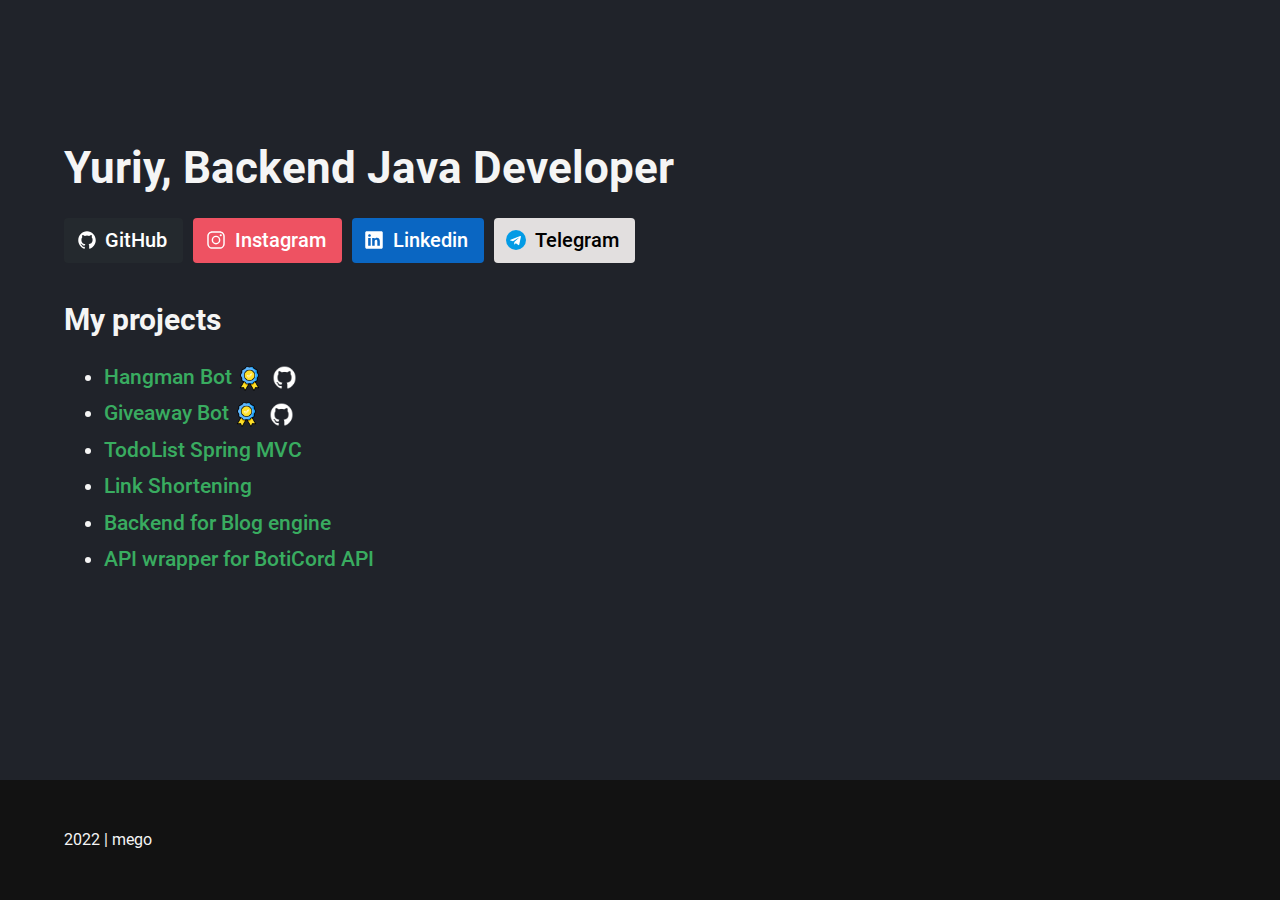
==== index.html @ f1fbab67 "1. Много исправлений для CSS 2. Исправил шрифт" ====
<!DOCTYPE html>
<html lang="en-US">
<head>
    <title>mego ⚡</title>
    <link rel="icon" type="image/png" href="favicon.png" sizes="128x128">
    <link rel="apple-touch-icon" sizes="128x128" href="favicon.png">
    <meta charset="UTF-8">
    <meta name="viewport" content="width=device-width, initial-scale=1">
    <link rel="stylesheet" href="css/fonts.css">
    <link rel="stylesheet" href="css/style.css">
    <link rel="stylesheet" href="bulma/button-style.css">
</head>

<body>
<header class="section">

</header>

<div class="main section">
    <section class="content intro">
        <div class="container">
            <div class="about">
                <p><strong>Yuriy, Backend Java Developer</strong></p>

                <a class="button is-medium is-github" href="https://github.com/megoRU" target="_blank">
                    <span class="icon">
                        <svg width="20" height="20" xmlns="http://www.w3.org/2000/svg">
                    <image href="img/logo-github.svg" height="20" width="20"/></svg>
                    </span><span>GitHub</span></a>

                <a class="button is-medium is-instagram" href="https://www.instagram.com/mego_ru/"
                   target="_blank">
                    <span class="icon">
                        <svg width="20" height="20" xmlns="http://www.w3.org/2000/svg">
                    <image href="img/logo-instagram.svg" height="20" width="20"/></svg>
                    </span><span>Instagram</span></a>

                <a class="button is-medium is-linkedin" href="https://www.linkedin.com/in/megoru/" target="_blank">
                    <span class="icon">
                        <svg width="20" height="20" xmlns="http://www.w3.org/2000/svg">
                    <image href="img/logo-linkedin.svg" height="20" width="20"/></svg>
                    </span><span>Linkedin</span></a>

                <a class="button is-medium is-telegram" href="https://tel/legram" onclick="this.href=this.href
                .replace(/tel/,'t.me')
                .replace(/legram/,'mego_RU')" target="_blank">
                    <span class="icon">
                        <svg width="20" height="20" xmlns="http://www.w3.org/2000/svg">
                    <image href="img/logo-telegram.svg" height="20" width="20"/>
                </svg>
                </span><span>Telegram</span></a>

                <h4 class="my-projects">My projects</h4>
                <ul>
                    <li><a href="https://boticord.top/bot/845974873682608129" target="_blank">Hangman Bot</a><img
                            src="img/logo-certified.png" width="25" height="25" alt="Certified Logo"> <a
                            href="https://github.com/megoRU/HangmanDiscordBot" target="_blank"> <img
                            src="img/logo-github.png" height="25" width="25"/></a></li>
                    <li><a href="https://boticord.top/bot/808277484524011531" target="_blank">Giveaway Bot</a><img
                            src="img/logo-certified.png" width="25" height="25" alt="Certified Logo"> <a
                            href="https://github.com/megoRU/GiveawayDiscordBot" target="_blank"> <img
                            src="img/logo-github.png" height="25" width="25"/></a></li>
                    <li><a href="https://github.com/megoRU/ToDoList_Spring" target="_blank">TodoList Spring MVC</a></li>
                    <li><a href="https://github.com/megoRU/LinkShortening" target="_blank">Link Shortening</a></li>
                    <li><a href="https://github.com/megoRU/blog-diploma" target="_blank">Backend for Blog engine</a>
                    </li>
                    <li><a href="https://github.com/boticord/boticordjava" target="_blank">API wrapper for BotiCord
                        API</a></li>
                </ul>
            </div>
        </div>
    </section>
</div>
<br><br>

<footer class="footer">
    <div class="container">
        <div class="level">
            <div class="level-left">
                <div class="level-item copy">2022 | mego</div>
            </div>
            <div class="level-right">
                <div class="content">
                </div>
            </div>
        </div>
    </div>
</footer>
</body>
</html>
---- css/fonts.css ----
/* roboto-regular - latin_cyrillic */
@font-face {
    font-family: 'Roboto';
    font-style: normal;
    font-weight: 400;
    src: url('../fonts/roboto-v29-latin_cyrillic-regular.eot'); /* IE9 Compat Modes */
    src: local(''),
    url('../fonts/roboto-v29-latin_cyrillic-regular.eot?#iefix') format('embedded-opentype'), /* IE6-IE8 */
    url('../fonts/roboto-v29-latin_cyrillic-regular.woff2') format('woff2'), /* Super Modern Browsers */
    url('../fonts/roboto-v29-latin_cyrillic-regular.woff') format('woff'), /* Modern Browsers */
    url('../fonts/roboto-v29-latin_cyrillic-regular.ttf') format('truetype'), /* Safari, Android, iOS */
    url('../fonts/roboto-v29-latin_cyrillic-regular.svg#Roboto') format('svg'); /* Legacy iOS */
}
/* roboto-500 - latin_cyrillic */
@font-face {
    font-family: 'Roboto';
    font-style: normal;
    font-weight: 500;
    src: url('../fonts/roboto-v29-latin_cyrillic-500.eot'); /* IE9 Compat Modes */
    src: local(''),
    url('../fonts/roboto-v29-latin_cyrillic-500.eot?#iefix') format('embedded-opentype'), /* IE6-IE8 */
    url('../fonts/roboto-v29-latin_cyrillic-500.woff2') format('woff2'), /* Super Modern Browsers */
    url('../fonts/roboto-v29-latin_cyrillic-500.woff') format('woff'), /* Modern Browsers */
    url('../fonts/roboto-v29-latin_cyrillic-500.ttf') format('truetype'), /* Safari, Android, iOS */
    url('../fonts/roboto-v29-latin_cyrillic-500.svg#Roboto') format('svg'); /* Legacy iOS */
}
/* roboto-700 - latin_cyrillic */
@font-face {
    font-family: 'Roboto';
    font-style: normal;
    font-weight: 700;
    src: url('../fonts/roboto-v29-latin_cyrillic-700.eot'); /* IE9 Compat Modes */
    src: local(''),
    url('../fonts/roboto-v29-latin_cyrillic-700.eot?#iefix') format('embedded-opentype'), /* IE6-IE8 */
    url('../fonts/roboto-v29-latin_cyrillic-700.woff2') format('woff2'), /* Super Modern Browsers */
    url('../fonts/roboto-v29-latin_cyrillic-700.woff') format('woff'), /* Modern Browsers */
    url('../fonts/roboto-v29-latin_cyrillic-700.ttf') format('truetype'), /* Safari, Android, iOS */
    url('../fonts/roboto-v29-latin_cyrillic-700.svg#Roboto') format('svg'); /* Legacy iOS */
}
---- css/style.css ----
/* Запретить выделение текста у кнопок */
.button {
  -webkit-touch-callout: none;
  -webkit-user-select: none;
  -moz-user-select: none;
  -ms-user-select: none;
  user-select: none
}

.my-projects {
  font-size: 30px;
  font-weight: 700;
  margin-top: 34px;
  margin-bottom: 15px;
}

.button {
  -moz-appearance: none;
  -webkit-appearance: none;
  align-items: center;
  border: 1px solid transparent;
  border-radius: 4px;
  box-shadow: none;
  display: inline-flex;
  font-size: 1rem;
  height: 2.25em;
  justify-content: flex-start;
  line-height: 1.5;
  padding: calc(.375em - 1px) calc(.625em - 1px);
  position: relative;
  vertical-align: top
}

.button:focus, .button:active, .is-active.button {
  outline: none
}

/*!minireset.css v0.0.4 | MIT License | github.com/jgthms/minireset.css*/
html, body, p, ul, li, figure, pre, iframe, h1, h2, h3 {
  margin: 0;
  padding: 0
}

h1, h2, h3 {
  font-size: 100%;
  font-weight: 400
}

ul {
  list-style: none
}

html {
  box-sizing: border-box
}

*, *::before, *::after {
  box-sizing: inherit
}


html {
  background-color: #20232a;
  font-size: 16px;
  -moz-osx-font-smoothing: grayscale;
  -webkit-font-smoothing: antialiased;
  min-width: 300px;
  overflow-x: hidden;
  text-rendering: optimizeLegibility;
  -webkit-text-size-adjust: 100%;
  -moz-text-size-adjust: 100%;
  -ms-text-size-adjust: 100%;
  text-size-adjust: 100%
}

body {
  color: #f5f5f5;
  font-family: Roboto, sans-serif;
  font-size: 1rem;
  font-weight: 400;
  line-height: 1.5
}

a {
  color: #39AC60;
  cursor: pointer;
  text-decoration: none;
  font-size: 21px;
}

a:hover {
  color: #ffffff
}

/*Иконки рядом с текстом*/
img {
  height: auto;
  max-width: 100%;
  vertical-align: middle;
  margin-left: 5px;
  border-style: none;
}

strong {
  /* font-family: 'Roboto', sans-serif; */
  color: #363636;
  font-weight: 400
}

pre {
  -webkit-overflow-scrolling: touch;
  background-color: #f5f5f5;
  color: #4a4a4a;
  font-size: .875em;
  overflow-x: auto;
  padding: 1.25rem 1.5rem;
  white-space: pre;
  word-wrap: normal
}

pre code {
  background-color: initial;
  color: currentColor;
  font-size: 1em;
  padding: 0
}

.is-size-4 {
  font-size: 1.5rem !important
}

.is-size-5 {
  font-size: 1.25rem !important
}

.is-size-6 {
  font-size: 1rem !important
}

.is-size-7 {
  font-size: .75rem !important
}

@media screen and (max-width: 768px) {
  .is-size-2-mobile {
    font-size: 35px !important
  }

  .is-size-3-mobile {
    font-size: 25px !important
  }

  .is-size-5-mobile {
    font-size: 1.25rem !important
  }

  .is-size-6-mobile {
    font-size: 1rem !important
  }
}

@media screen and (min-width: 1088px) {
  .is-size-5-desktop {
    font-size: 1.25rem !important
  }
}

.has-text-grey {
  color: #7a7a7a !important
}

.has-text-weight-semibold {
  font-weight: 600 !important
}

@media screen and (max-width: 768px) {
  .button {
    margin-top: 10px;
  }
  .is-block-mobile {
    display: block !important
  }
}

.is-flex {
  display: flex !important
}

.is-inline {
  display: inline !important
}

.is-inline-block {
  display: inline-block !important
}

@media screen and (max-width: 768px) {
  .is-hidden-mobile {
    display: none !important
  }
}

@media screen and (max-width: 1087px) {
  .is-hidden-touch {
    display: none !important
  }
}

@media screen and (min-width: 1088px) {
  .is-hidden-desktop {
    display: none !important
  }
}

.is-marginless {
  margin: 0 !important
}

.box {
  background-color: #fff;
  border-radius: 6px;
  box-shadow: 0 2px 3px rgba(10, 10, 10, .1), 0 0 0 1px rgba(10, 10, 10, .1);
  color: #4a4a4a;
  display: block;
  padding: 1.25rem
}

a.box:hover, a.box:focus {
  box-shadow: 0 2px 3px rgba(10, 10, 10, .1), 0 0 0 1px #3273dc
}

a.box:active {
  box-shadow: inset 0 1px 2px rgba(10, 10, 10, .2), 0 0 0 1px #3273dc
}

.button {
  background-color: #fff;
  border-color: #dbdbdb;
  border-width: 1px;
  color: #363636;
  cursor: pointer;
  justify-content: center;
  padding: calc(.375em - 1px) .75em;
  margin-right: 5px;
  text-align: center;
  white-space: nowrap
}

.button strong {
  color: inherit
}

.button .icon, .button .icon.is-medium {
  height: 1.5em;
  width: 1.5em
}

.button .icon:first-child:not(:last-child) {
  margin-left: calc(-.375em - 1px);
  margin-right: .1875em
}

.button .icon:last-child:not(:first-child) {
  margin-left: .1875em;
  margin-right: calc(-.375em - 1px)
}

.button .icon:first-child:last-child {
  margin-left: calc(-.375em - 1px);
  margin-right: calc(-.375em - 1px)
}

.button:hover {
  border-color: #b5b5b5;
  color: #363636
}

.button:focus {
  border-color: #3273dc;
  color: #363636
}

.button:focus:not(:active) {
  box-shadow: 0 0 0 .125em rgba(50, 115, 220, .25)
}

.button:active, .button.is-active {
  border-color: #4a4a4a;
  color: #363636
}

.button.is-link {
  background-color: #3273dc;
  border-color: transparent;
  color: #fff
}

.button.is-link:hover {
  background-color: #276cda;
  border-color: transparent;
  color: #fff
}

.button.is-link:focus {
  border-color: transparent;
  color: #fff
}

.button.is-link:focus:not(:active) {
  box-shadow: 0 0 0 .125em rgba(50, 115, 220, .25)
}

.button.is-link:active, .button.is-link.is-active {
  background-color: #2366d1;
  border-color: transparent;
  color: #fff
}

.button.is-warning {
  background-color: #ffdd57;
  border-color: transparent;
  color: rgba(0, 0, 0, .7)
}

.button.is-warning:hover {
  background-color: #ffdb4a;
  border-color: transparent;
  color: rgba(0, 0, 0, .7)
}

.button.is-warning:focus {
  border-color: transparent;
  color: rgba(0, 0, 0, .7)
}

.button.is-warning:focus:not(:active) {
  box-shadow: 0 0 0 .125em rgba(255, 221, 87, .25)
}

.button.is-warning:active, .button.is-warning.is-active {
  background-color: #ffd83d;
  border-color: transparent;
  color: rgba(0, 0, 0, .7)
}

.button.is-medium {
  font-size: 1.25rem
}

.button.is-rounded {
  border-radius: 290486px;
  padding-left: 1em;
  padding-right: 1em
}

.buttons {
  align-items: center;
  display: flex;
  flex-wrap: wrap;
  justify-content: flex-start
}

.buttons .button {
  margin-bottom: .5rem
}

.buttons .button:not(:last-child):not(.is-fullwidth) {
  margin-right: .5rem
}

.buttons:last-child {
  margin-bottom: -.5rem
}

.buttons:not(:last-child) {
  margin-bottom: 1rem
}

.buttons.are-medium .button:not(.is-small):not(.is-normal):not(.is-large) {
  font-size: 1.25rem
}

.buttons.are-large .button:not(.is-small):not(.is-normal):not(.is-medium) {
  font-size: 1.5rem
}

.buttons.is-centered {
  justify-content: center
}

.container {
  margin: 0 auto;
  position: relative
}

@media screen and (min-width: 1088px) {
  .container {
    max-width: 960px;
    width: 960px
  }
}

@media screen and (min-width: 1280px) {
  .container {
    max-width: 1152px;
    width: 1152px
  }
}

@media screen and (min-width: 1472px) {
  .container {
    max-width: 1344px;
    width: 1344px
  }
}

.content li + li {
  margin-top: .25em
}

.content p:not(:last-child), .content ul:not(:last-child), .content pre:not(:last-child) {
  margin-bottom: 1em
}

.content h1, .content h2, .content h3 {
  color: #363636;
  font-weight: 600;
  line-height: 1.125
}

.content h1 {
  font-size: 2em;
  margin-bottom: .5em
}

.content h1:not(:first-child) {
  margin-top: 1em
}

.content h2 {
  font-size: 1.75em;
  margin-bottom: .5714em
}

.content h2:not(:first-child) {
  margin-top: 1.1428em
}

.content h3 {
  font-size: 1.5em;
  margin-bottom: .6666em
}

.content h3:not(:first-child) {
  margin-top: 1.3333em
}

.content ul {
  list-style: disc outside;
  margin-left: 2em;
  margin-top: 1em
}

.content ul ul {
  list-style-type: circle;
  margin-top: .5em
}

.content ul ul ul {
  list-style-type: square
}

.content figure {
  margin-left: 2em;
  margin-right: 2em;
  text-align: center
}

.content figure:not(:first-child) {
  margin-top: 2em
}

.content figure:not(:last-child) {
  margin-bottom: 2em
}

.content figure img {
  display: inline-block
}

.content pre {
  -webkit-overflow-scrolling: touch;
  overflow-x: auto;
  padding: 1.25em 1.5em;
  white-space: pre;
  word-wrap: normal
}

.content sup {
  font-size: 75%
}

.content.is-medium {
  font-size: 1.25rem
}

.icon {
  align-items: center;
  display: inline-flex;
  justify-content: center;
  height: 1.5rem;
  width: 1.5rem
}

.icon.is-medium {
  height: 2rem;
  width: 2rem
}

.image {
  display: block;
  position: relative
}

.image img {
  display: block;
  height: auto;
  width: 100%
}

.image img.is-rounded {
  border-radius: 290486px
}

.image.is-square img {
  height: 100%;
  width: 100%
}

.image.is-square {
  padding-top: 100%
}

.image.is-48x48 {
  height: 48px;
  width: 48px
}

.image.is-64x64 {
  height: 64px;
  width: 64px
}

.tags {
  align-items: center;
  display: flex;
  flex-wrap: wrap;
  justify-content: flex-start
}

.tags .tag {
  margin-bottom: .5rem
}

.tags .tag:not(:last-child) {
  margin-right: .5rem
}

.tags:last-child {
  margin-bottom: -.5rem
}

.tags:not(:last-child) {
  margin-bottom: 1rem
}

.tags.are-medium .tag:not(.is-normal):not(.is-large) {
  font-size: 1rem
}

.tags.are-large .tag:not(.is-normal):not(.is-medium) {
  font-size: 1.25rem
}

.tags.is-centered {
  justify-content: center
}

.tags.is-centered .tag {
  margin-right: .25rem;
  margin-left: .25rem
}

.tag:not(body) {
  align-items: center;
  background-color: #f5f5f5;
  border-radius: 4px;
  color: #4a4a4a;
  display: inline-flex;
  font-size: .75rem;
  height: 2em;
  justify-content: center;
  line-height: 1.5;
  padding-left: .75em;
  padding-right: .75em;
  white-space: nowrap
}

.tag.is-link:not(body) {
  background-color: #3273dc;
  color: #fff
}

.tag.is-warning:not(body) {
  background-color: #ffdd57;
  color: rgba(0, 0, 0, .7)
}

.tag.is-medium:not(body) {
  font-size: 1rem
}

.tag:not(body) .icon:first-child:not(:last-child) {
  margin-left: -.375em;
  margin-right: .1875em
}

.tag:not(body) .icon:last-child:not(:first-child) {
  margin-left: .1875em;
  margin-right: -.375em
}

.tag:not(body) .icon:first-child:last-child {
  margin-left: -.375em;
  margin-right: -.375em
}

.tag.is-rounded:not(body) {
  border-radius: 290486px
}

a.tag:hover {
  text-decoration: underline
}

.title, .intro .about strong, .subtitle {
  word-break: break-word
}

.title em, .intro .about strong em, .title span, .intro .about strong span, .subtitle em, .subtitle span {
  font-weight: inherit
}

.title sup, .intro .about strong sup, .subtitle sup {
  font-size: .75em
}

.title .tag, .intro .about strong .tag, .subtitle .tag {
  vertical-align: middle
}

.title, .intro .about strong {
  color: #f5f5f5;
  font-size: 25px;
  font-weight: 600;
  line-height: 1.125
}

.title strong, .intro .about strong strong {
  color: inherit;
  font-weight: inherit
}

.title + .highlight, .intro .about strong + .highlight {
  margin-top: -.75rem
}

.title:not(.is-spaced) + .subtitle, .intro .about strong:not(.is-spaced) + .subtitle {
  margin-top: -1.25rem
}

.title.is-1, .intro .about strong.is-1 {
  font-size: 50px
}

.title.is-2, .intro .about strong.is-2 {
  font-size: 35px
}

.title.is-3, .intro .about strong.is-3 {
  font-size: 25px
}

.title.is-4, .intro .about strong.is-4 {
  font-size: 30px;
  font-weight: 700

}

.title.is-5, .intro .about strong.is-5 {
  font-size: 1.25rem
}

.subtitle {
  color: #4a4a4a;
  font-size: 1.25rem;
  font-weight: 400;
  line-height: 1.25
}

.subtitle strong {
  color: #363636;
  font-weight: 600
}

.subtitle:not(.is-spaced) + .title, .intro .about .subtitle:not(.is-spaced) + strong {
  margin-top: -1.25rem
}

.subtitle.is-1 {
  font-size: 50px
}

.subtitle.is-2 {
  font-size: 35px
}

.subtitle.is-3 {
  font-size: 25px
}

.subtitle.is-4 {
  font-size: 1.5rem
}

.subtitle.is-5 {
  font-size: 1.25rem
}

.highlight {
  font-weight: 400;
  max-width: 100%;
  overflow: hidden;
  padding: 0
}

.highlight pre {
  overflow: auto;
  max-width: 100%
}

.breadcrumb {
  font-size: 1rem;
  white-space: nowrap
}

.breadcrumb a {
  align-items: center;
  color: #3273dc;
  display: flex;
  justify-content: center;
  padding: 0 .75em
}

.breadcrumb a:hover {
  color: #f5f5f5
}

.breadcrumb li {
  align-items: center;
  display: flex
}

.breadcrumb li:first-child a {
  padding-left: 0
}

.breadcrumb li.is-active a {
  color: #363636;
  cursor: default;
  pointer-events: none
}

.breadcrumb li + li::before {
  color: #b5b5b5;
  content: "\0002f"
}

.breadcrumb ul {
  align-items: flex-start;
  display: flex;
  flex-wrap: wrap;
  justify-content: flex-start
}

.breadcrumb .icon:first-child {
  margin-right: .5em
}

.breadcrumb .icon:last-child {
  margin-left: .5em
}

.breadcrumb.is-centered ul {
  justify-content: center
}

.breadcrumb.is-medium {
  font-size: 1.25rem
}

.level {
  align-items: center;
  justify-content: space-between
}

.level code {
  border-radius: 4px
}

.level img {
  display: inline-block;
  vertical-align: top
}

@media screen and (min-width: 769px), print {
  .level {
    display: flex
  }

  .level > .level-item:not(.is-narrow) {
    flex-grow: 1
  }
}

.level-item {
  align-items: center;
  display: flex;
  flex-basis: auto;
  flex-grow: 0;
  flex-shrink: 0;
  justify-content: center
}

.level-item .title, .level-item .intro .about strong, .intro .about .level-item strong, .level-item .subtitle {
  margin-bottom: 0
}

@media screen and (max-width: 768px) {
  .level-item:not(:last-child) {
    margin-bottom: .75rem
  }
}

.level-left, .level-right {
  flex-basis: auto;
  flex-grow: 0;
  flex-shrink: 0
}

@media screen and (min-width: 769px), print {
  .level-left .level-item:not(:last-child), .level-right .level-item:not(:last-child) {
    margin-right: .75rem
  }
}

.level-left {
  align-items: center;
  justify-content: flex-start
}

@media screen and (max-width: 768px) {
  .level-left + .level-right {
    margin-top: 1.5rem
  }
}

@media screen and (min-width: 769px), print {
  .level-left {
    display: flex
  }
}

.level-right {
  align-items: center;
  justify-content: flex-end
}

@media screen and (min-width: 769px), print {
  .level-right {
    display: flex
  }
}

.media {
  align-items: flex-start;
  display: flex;
  text-align: left
}

.media .content:not(:last-child) {
  margin-bottom: .75rem
}

.media .media {
  border-top: 1px solid rgba(219, 219, 219, .5);
  display: flex;
  padding-top: .75rem
}

.media .media .content:not(:last-child) {
  margin-bottom: .5rem
}

.media .media .media {
  padding-top: .5rem
}

.media .media .media + .media {
  margin-top: .5rem
}

.media + .media {
  border-top: 1px solid rgba(219, 219, 219, .5);
  margin-top: 1rem;
  padding-top: 1rem
}

.media-left {
  flex-basis: auto;
  flex-grow: 0;
  flex-shrink: 0
}

.media-left {
  margin-right: 1rem
}

.media-content {
  flex-basis: auto;
  flex-grow: 1;
  flex-shrink: 1;
  text-align: left
}

@media screen and (max-width: 768px) {
  .media-content {
    overflow-x: auto
  }
}

.menu {
  font-size: 1rem
}

.menu.is-medium {
  font-size: 1.25rem
}

.menu-list {
  line-height: 1.25
}

.menu-list a {
  border-radius: 2px;
  color: #4a4a4a;
  display: block;
  padding: .5em .75em
}

.menu-list a:hover {
  background-color: #f5f5f5;
  color: #363636
}

.menu-list a.is-active {
  background-color: #3273dc;
  color: #fff
}

.menu-list li ul {
  border-left: 1px solid #dbdbdb;
  margin: .75em;
  padding-left: .75em
}

.menu-label {
  color: #7a7a7a;
  font-size: .75em;
  letter-spacing: .1em;
  text-transform: uppercase
}

.menu-label:not(:first-child) {
  margin-top: 1em
}

.menu-label:not(:last-child) {
  margin-bottom: 1em
}

.message {
  background-color: #f5f5f5;
  border-radius: 4px;
  font-size: 1rem
}

.message strong {
  color: currentColor
}

.message a:not(.button):not(.tag):not(.dropdown-item) {
  color: currentColor;
  text-decoration: underline
}

.message.is-medium {
  font-size: 1.25rem
}

.message.is-link {
  background-color: #f6f9fe
}

.message.is-link .message-body {
  border-color: #3273dc;
  color: #22509a
}

.message.is-warning {
  background-color: #fffdf5
}

.message.is-warning .message-body {
  border-color: #ffdd57;
  color: #3b3108
}

.message-body {
  border-color: #dbdbdb;
  border-radius: 4px;
  border-style: solid;
  border-width: 0 0 0 4px;
  color: #4a4a4a;
  padding: 1.25em 1.5em
}

.message-body code, .message-body pre {
  background-color: #fff
}

.message-body pre code {
  background-color: initial
}

.navbar {
  background-color: #20232a;
  min-height: 3.25rem;
  position: relative;
  z-index: 30
}

.navbar.is-link {
  background-color: #3273dc;
  color: #fff
}

.navbar.is-link .navbar-brand > .navbar-item {
  color: #fff
}

.navbar.is-link .navbar-brand > a.navbar-item:hover, .navbar.is-link .navbar-brand > a.navbar-item.is-active {
  background-color: #2366d1;
  color: #fff
}

.navbar.is-link .navbar-burger {
  color: #fff
}

@media screen and (min-width: 1088px) {
  .navbar.is-link .navbar-start > .navbar-item, .navbar.is-link .navbar-end > .navbar-item {
    color: #fff
  }

  .navbar.is-link .navbar-start > a.navbar-item:hover, .navbar.is-link .navbar-start > a.navbar-item.is-active, .navbar.is-link .navbar-end > a.navbar-item:hover, .navbar.is-link .navbar-end > a.navbar-item.is-active {
    background-color: #2366d1;
    color: #fff
  }
}

.navbar.is-warning {
  background-color: #ffdd57;
  color: rgba(0, 0, 0, .7)
}

.navbar.is-warning .navbar-brand > .navbar-item {
  color: rgba(0, 0, 0, .7)
}

.navbar.is-warning .navbar-brand > a.navbar-item:hover, .navbar.is-warning .navbar-brand > a.navbar-item.is-active {
  background-color: #ffd83d;
  color: rgba(0, 0, 0, .7)
}

.navbar.is-warning .navbar-burger {
  color: rgba(0, 0, 0, .7)
}

@media screen and (min-width: 1088px) {
  .navbar.is-warning .navbar-start > .navbar-item, .navbar.is-warning .navbar-end > .navbar-item {
    color: rgba(0, 0, 0, .7)
  }

  .navbar.is-warning .navbar-start > a.navbar-item:hover, .navbar.is-warning .navbar-start > a.navbar-item.is-active, .navbar.is-warning .navbar-end > a.navbar-item:hover, .navbar.is-warning .navbar-end > a.navbar-item.is-active {
    background-color: #ffd83d;
    color: rgba(0, 0, 0, .7)
  }
}

.navbar > .container {
  align-items: stretch;
  display: flex;
  min-height: 3.25rem;
  width: 100%
}

.navbar-brand {
  align-items: stretch;
  display: flex;
  flex-shrink: 0;
  min-height: 3.25rem
}

.navbar-brand a.navbar-item:hover {
  background-color: initial
}

.navbar-burger {
  color: #4a4a4a;
  cursor: pointer;
  display: block;
  height: 3.25rem;
  position: relative;
  width: 3.25rem;
  margin-left: auto
}

.navbar-burger span {
  background-color: currentColor;
  display: block;
  height: 1px;
  left: calc(50% - 8px);
  position: absolute;
  transform-origin: center;
  transition-duration: 86ms;
  transition-property: background-color, opacity, transform;
  transition-timing-function: ease-out;
  width: 16px
}

.navbar-burger span:nth-child(1) {
  top: calc(50% - 6px)
}

.navbar-burger span:nth-child(2) {
  top: calc(50% - 1px)
}

.navbar-burger span:nth-child(3) {
  top: calc(50% + 4px)
}

.navbar-burger:hover {
  background-color: rgba(0, 0, 0, 5%)
}

.navbar-burger.is-active span:nth-child(1) {
  transform: translateY(5px) rotate(45deg)
}

.navbar-burger.is-active span:nth-child(2) {
  opacity: 0
}

.navbar-burger.is-active span:nth-child(3) {
  transform: translateY(-5px) rotate(-45deg)
}

.navbar-menu {
  display: none
}

.navbar-item {
  color: #4a4a4a;
  display: block;
  line-height: 1.5;
  padding: .5rem .75rem;
  position: relative
}

.navbar-item .icon:only-child {
  margin-left: -.25rem;
  margin-right: -.25rem
}

a.navbar-item {
  cursor: pointer
}

a.navbar-item:hover, a.navbar-item.is-active {
  background-color: #fafafa;
  color: #3273dc
}

.navbar-item {
  display: block;
  flex-grow: 0;
  flex-shrink: 0
}

.navbar-item img {
  max-height: 1.75rem
}

@media screen and (max-width: 1087px) {
  .navbar > .container {
    display: block
  }

  .navbar-brand .navbar-item {
    align-items: center;
    display: flex
  }

  .navbar-menu {
    background-color: #fff;
    box-shadow: 0 8px 16px rgba(10, 10, 10, .1);
    padding: .5rem 0
  }

  .navbar-menu.is-active {
    display: block
  }
}

@media screen and (min-width: 1088px) {
  .navbar, .navbar-menu, .navbar-start, .navbar-end {
    align-items: stretch;
    display: flex
  }

  .navbar {
    min-height: 3.25rem
  }

  .navbar.is-spaced {
    padding: 1rem 2rem
  }

  .navbar.is-spaced .navbar-start, .navbar.is-spaced .navbar-end {
    align-items: center
  }

  .navbar.is-spaced a.navbar-item {
    border-radius: 4px
  }

  .navbar-burger {
    display: none
  }

  .navbar-item {
    align-items: center;
    display: flex
  }

  .navbar-item {
    display: flex
  }

  .navbar-menu {
    flex-grow: 1;
    flex-shrink: 0
  }

  .navbar-start {
    justify-content: flex-start;
    margin-right: auto
  }

  .navbar-end {
    justify-content: flex-end;
    margin-left: auto
  }

  .navbar > .container .navbar-brand, .container > .navbar .navbar-brand {
    margin-left: -.75rem
  }

  .navbar > .container .navbar-menu, .container > .navbar .navbar-menu {
    margin-right: -.75rem
  }

  a.navbar-item.is-active {
    color: #0a0a0a
  }

  a.navbar-item.is-active:not(:hover) {
    background-color: initial
  }
}

.column {
  display: block;
  flex-basis: 0;
  flex-grow: 1;
  flex-shrink: 1;
  padding: .75rem
}

@media screen and (min-width: 769px), print {
  .column.is-one-third {
    flex: none;
    width: 33.3333%
  }

  .column.is-1 {
    flex: none;
    width: 8.33333333%
  }

  .column.is-2 {
    flex: none;
    width: 16.66666667%
  }

  .column.is-3 {
    flex: none;
    width: 25%
  }

  .column.is-4 {
    flex: none;
    width: 33.33333333%
  }

  .column.is-5 {
    flex: none;
    width: 41.66666667%
  }

  .column.is-8 {
    flex: none;
    width: 66.66666667%
  }

  .column.is-10 {
    flex: none;
    width: 83.33333333%
  }
}

.columns {
  margin-left: -.75rem;
  margin-right: -.75rem;
  margin-top: -.75rem
}

.columns:last-child {
  margin-bottom: -.75rem
}

.columns:not(:last-child) {
  margin-bottom: calc(1.5rem - .75rem)
}

.columns.is-centered {
  justify-content: center
}

@media screen and (min-width: 769px), print {
  .columns:not(.is-desktop) {
    display: flex
  }
}

.tile {
  align-items: stretch;
  display: block;
  flex-basis: 0;
  flex-grow: 1;
  flex-shrink: 1;
  min-height: -webkit-min-content;
  min-height: -moz-min-content;
  min-height: min-content
}

.tile.is-ancestor {
  margin-left: -.75rem;
  margin-right: -.75rem;
  margin-top: -.75rem
}

.tile.is-ancestor:last-child {
  margin-bottom: -.75rem
}

.tile.is-ancestor:not(:last-child) {
  margin-bottom: .75rem
}

.tile.is-parent {
  padding: .75rem
}

@media screen and (min-width: 769px), print {
  .tile:not(.is-child) {
    display: flex
  }

  .tile.is-1 {
    flex: none;
    width: 8.33333333%
  }

  .tile.is-2 {
    flex: none;
    width: 16.66666667%
  }

  .tile.is-3 {
    flex: none;
    width: 25%
  }

  .tile.is-4 {
    flex: none;
    width: 33.33333333%
  }

  .tile.is-5 {
    flex: none;
    width: 41.66666667%
  }

  .tile.is-8 {
    flex: none;
    width: 66.66666667%
  }

  .tile.is-10 {
    flex: none;
    width: 83.33333333%
  }
}

.section {
  padding: 3rem 1.5rem
}

@media screen and (min-width: 1088px) {
  .section.is-medium {
    padding: 9rem 1.5rem
  }
}

.footer {
  background-color: #121212;
  padding: 3rem 1.5rem 6rem
}

body {
  display: flex;
  min-height: 100vh;
  flex-direction: column
}

body .main {
  flex: 1
}

@media screen and (max-width: 768px) {
  body .main {
    padding-top: 0
  }
}

header .navbar-start {
  align-items: center
}

@media screen and (max-width: 768px) {
  .navbar {
    margin: -.75rem
  }
}

.navbar-item .navbar-item-name {
  text-transform: uppercase;
  font-size: 20px;
  font-weight: 900
}

.navbar-brand .navbar-item img {
  max-height: initial
}

.intro .about {
  margin-bottom: 5rem
}

.about {
  font-size: 20px;
  font-weight: 500;
}

@media screen and (max-width: 768px) {
  .intro .about {
    margin-bottom: 3rem;
    margin-top: -2rem
  }
}

.intro .about strong {
  font-size: 44px;
  font-weight: 800
}

@media screen and (max-width: 768px) {
  .intro .about strong {
    font-size: 30px
  }
}

.intro .about p {
  font-size: 1.5rem
}

.navbar-burger {
  width: 4rem;
  height: 4rem
}

.title.is-1, .intro .about strong.is-1, .title.is-2, .intro .about strong.is-2 {
  font-weight: 900
}

.content p {
  font-size: 20px;
  margin: 0 0 23px;
  line-height: 31px
}

@media screen and (max-width: 768px) {
  .content p {
    font-size: 20px;
    margin: 0 0 24px;
    line-height: 30px
  }
}

.content .box.social .title, .content .box.social .intro .about strong, .intro .about .content .box.social strong {
  font-weight: 800;
  font-size: 30px;
  margin-bottom: .5rem
}

.above-title {
  margin-bottom: .5rem !important
}

article.post .content, article.place .content {
  margin-top: 3rem
}

.post .tags.is-spaced {
  margin-bottom: 3rem
}

.post .under-post-navigation ul.is-flex {
  justify-content: space-between
}

.post .under-post-navigation ul.is-flex li {
  margin: 0 -.75rem
}

.css-column {
  -moz-column-count: 4;
  column-count: 4;
  -moz-column-width: 30rem;
  column-width: 30rem;
  -moz-column-gap: 40px;
  column-gap: 40px;
  margin-top: 2rem
}

@media screen and (min-width: 1088px) {
  .css-column {
    -moz-column-width: 1rem;
    column-width: 1rem
  }
}

.is-mobile-columns {
  display: flex
}

@media screen and (max-width: 768px) {
  .is-mobile-columns {
    flex-direction: column
  }
}

#TableOfContents ul {
  margin-left: 1rem
}

#TableOfContents ul li {
  font-size: 1rem;
  list-style: disc
}

#TableOfContents > ul > li {
  margin-bottom: .5rem
}

#TableOfContents ul ul li {
  font-size: .95rem;
  list-style: outside circle
}

.copy {
  flex-flow: column;
  align-items: flex-start
}

.footer {
  padding-bottom: 3rem
}

.visited {
  position: relative;
  top: -.3rem;
  margin-left: 1rem
}

@media screen and (max-width: 768px) {
  .visited {
    margin-left: 0;
    margin-top: 1rem
  }
}

.subsections:last-child {
  margin-bottom: 3rem
}

.is-link {
  padding: 2px;
  margin: -2px;
  border-bottom: 1px solid #dbdbdb
}

.is-link:hover, .is-link:active {
  border-color: #b5b5b5
}
---- bulma/button-style.css ----
/*! bulma-social v2.0.0 | MIT License | github.com/aldi/bulma-social */
.button {
    -webkit-transition-timing-function: cubic-bezier(.25, .46, .45, .94);
    -o-transition-timing-function: cubic-bezier(.25, .46, .45, .94);
    transition-timing-function: cubic-bezier(.25, .46, .45, .94);
    -webkit-transition-property: background-color;
    -o-transition-property: background-color;
    transition-property: background-color;
    -webkit-transition-duration: .3s;
    -o-transition-duration: .3s;
    transition-duration: .3s
}

.no-animation {
    -webkit-transition-property: none !important;
    -o-transition-property: none !important;
    transition-property: none !important
}

a {
    -webkit-transition: -webkit-transform 1s;
    transition: -webkit-transform 1s;
    -o-transition: transform 1s;
    transition: transform 1s;
    transition: transform 1s, -webkit-transform 1s
}

.button.is-github {
    background-color: #24292e;
    border-color: transparent;
    color: #fff
}

.button.is-github.is-hovered, .button.is-github:hover {
    background-color: #1e2327;
    border-color: transparent;
    color: #fff
}

.button.is-github.is-focused, .button.is-github:focus {
    border-color: transparent;
    color: #fff
}

.button.is-github.is-focused:not(:active), .button.is-github:focus:not(:active) {
    -webkit-box-shadow: 0 0 0 .125em rgba(36, 41, 46, .25);
    box-shadow: 0 0 0 .125em rgba(36, 41, 46, .25)
}

.button.is-github.is-active, .button.is-github:active {
    background-color: #191c20;
    border-color: transparent;
    color: #fff
}

.button.is-github[disabled], fieldset[disabled] .button.is-github {
    background-color: #24292e;
    border-color: transparent;
    -webkit-box-shadow: none;
    box-shadow: none
}

.button.is-github.is-inverted {
    background-color: #fff;
    color: #24292e
}

.button.is-github.is-inverted.is-hovered, .button.is-github.is-inverted:hover {
    background-color: #f2f2f2
}

.button.is-github.is-inverted[disabled], fieldset[disabled] .button.is-github.is-inverted {
    background-color: #fff;
    border-color: transparent;
    -webkit-box-shadow: none;
    box-shadow: none;
    color: #24292e
}

.button.is-github.is-loading::after {
    border-color: transparent transparent #fff #fff !important
}

.button.is-github.is-outlined {
    background-color: transparent;
    border-color: #24292e;
    color: #24292e
}

.button.is-github.is-outlined.is-focused, .button.is-github.is-outlined.is-hovered, .button.is-github.is-outlined:focus, .button.is-github.is-outlined:hover {
    background-color: #24292e;
    border-color: #24292e;
    color: #fff
}

.button.is-github.is-outlined.is-loading::after {
    border-color: transparent transparent #24292e #24292e !important
}

.button.is-github.is-outlined.is-loading.is-focused::after, .button.is-github.is-outlined.is-loading.is-hovered::after, .button.is-github.is-outlined.is-loading:focus::after, .button.is-github.is-outlined.is-loading:hover::after {
    border-color: transparent transparent #fff #fff !important
}

.button.is-github.is-outlined[disabled], fieldset[disabled] .button.is-github.is-outlined {
    background-color: transparent;
    border-color: #24292e;
    -webkit-box-shadow: none;
    box-shadow: none;
    color: #24292e
}

.button.is-github.is-inverted.is-outlined {
    background-color: transparent;
    border-color: #fff;
    color: #fff
}

.button.is-github.is-inverted.is-outlined.is-focused, .button.is-github.is-inverted.is-outlined.is-hovered, .button.is-github.is-inverted.is-outlined:focus, .button.is-github.is-inverted.is-outlined:hover {
    background-color: #fff;
    color: #24292e
}

.button.is-github.is-inverted.is-outlined.is-loading.is-focused::after, .button.is-github.is-inverted.is-outlined.is-loading.is-hovered::after, .button.is-github.is-inverted.is-outlined.is-loading:focus::after, .button.is-github.is-inverted.is-outlined.is-loading:hover::after {
    border-color: transparent transparent #24292e #24292e !important
}

.button.is-github.is-inverted.is-outlined[disabled], fieldset[disabled] .button.is-github.is-inverted.is-outlined {
    background-color: transparent;
    border-color: #fff;
    -webkit-box-shadow: none;
    box-shadow: none;
    color: #fff
}

.button.is-github.is-light {
    background-color: #f4f5f6;
    color: #7e8c9a
}

.button.is-github.is-light.is-hovered, .button.is-github.is-light:hover {
    background-color: #eceef0;
    border-color: transparent;
    color: #7e8c9a
}

.button.is-github.is-light.is-active, .button.is-github.is-light:active {
    background-color: #e5e8eb;
    border-color: transparent;
    color: #7e8c9a
}

.button.is-static {
    background-color: #f5f5f5;
    border-color: #dbdbdb;
    color: #7a7a7a;
    -webkit-box-shadow: none;
    box-shadow: none;
    pointer-events: none
}

.has-text-github {
    color: #24292e !important
}

a.has-text-github:focus, a.has-text-github:hover {
    color: #0e1011 !important
}

.has-background-github {
    background-color: #24292e !important
}

.has-text-github-light {
    color: #f4f5f6 !important
}

a.has-text-github-light:focus, a.has-text-github-light:hover {
    color: #d7dbe0 !important
}

.has-background-github-light {
    background-color: #f4f5f6 !important
}

.has-text-github-dark {
    color: #7e8c9a !important
}

a.has-text-github-dark:focus, a.has-text-github-dark:hover {
    color: #9ba6b1 !important
}

.has-background-github-dark {
    background-color: #7e8c9a !important
}


/*instagram*/

/*! bulma-social v2.0.0 | MIT License | github.com/aldi/bulma-social */
.button {
    -webkit-transition-timing-function: cubic-bezier(.25, .46, .45, .94);
    -o-transition-timing-function: cubic-bezier(.25, .46, .45, .94);
    transition-timing-function: cubic-bezier(.25, .46, .45, .94);
    -webkit-transition-property: background-color;
    -o-transition-property: background-color;
    transition-property: background-color;
    -webkit-transition-duration: .3s;
    -o-transition-duration: .3s;
    transition-duration: .3s
}

.no-animation {
    -webkit-transition-property: none !important;
    -o-transition-property: none !important;
    transition-property: none !important
}

a {
    -webkit-transition: -webkit-transform 1s;
    transition: -webkit-transform 1s;
    -o-transition: transform 1s;
    transition: transform 1s;
    transition: transform 1s, -webkit-transform 1s
}

.button.is-instagram {
    background-color: #ee5262;
    border-color: transparent;
    color: #fff
}

.button.is-instagram.is-hovered, .button.is-instagram:hover {
    background-color: #ed4657;
    border-color: transparent;
    color: #fff
}

.button.is-instagram.is-focused, .button.is-instagram:focus {
    border-color: transparent;
    color: #fff
}

.button.is-instagram.is-focused:not(:active), .button.is-instagram:focus:not(:active) {
    -webkit-box-shadow: 0 0 0 .125em rgba(238, 82, 98, .25);
    box-shadow: 0 0 0 .125em rgba(238, 82, 98, .25)
}

.button.is-instagram.is-active, .button.is-instagram:active {
    background-color: #ec3b4d;
    border-color: transparent;
    color: #fff
}

.button.is-instagram[disabled], fieldset[disabled] .button.is-instagram {
    background-color: #ee5262;
    border-color: transparent;
    -webkit-box-shadow: none;
    box-shadow: none
}

.button.is-instagram.is-inverted {
    background-color: #fff;
    color: #ee5262
}

.button.is-instagram.is-inverted.is-hovered, .button.is-instagram.is-inverted:hover {
    background-color: #f2f2f2
}

.button.is-instagram.is-inverted[disabled], fieldset[disabled] .button.is-instagram.is-inverted {
    background-color: #fff;
    border-color: transparent;
    -webkit-box-shadow: none;
    box-shadow: none;
    color: #ee5262
}

.button.is-instagram.is-loading::after {
    border-color: transparent transparent #fff #fff !important
}

.button.is-instagram.is-outlined {
    background-color: transparent;
    border-color: #ee5262;
    color: #ee5262
}

.button.is-instagram.is-outlined.is-focused, .button.is-instagram.is-outlined.is-hovered, .button.is-instagram.is-outlined:focus, .button.is-instagram.is-outlined:hover {
    background-color: #ee5262;
    border-color: #ee5262;
    color: #fff
}

.button.is-instagram.is-outlined.is-loading::after {
    border-color: transparent transparent #ee5262 #ee5262 !important
}

.button.is-instagram.is-outlined.is-loading.is-focused::after, .button.is-instagram.is-outlined.is-loading.is-hovered::after, .button.is-instagram.is-outlined.is-loading:focus::after, .button.is-instagram.is-outlined.is-loading:hover::after {
    border-color: transparent transparent #fff #fff !important
}

.button.is-instagram.is-outlined[disabled], fieldset[disabled] .button.is-instagram.is-outlined {
    background-color: transparent;
    border-color: #ee5262;
    -webkit-box-shadow: none;
    box-shadow: none;
    color: #ee5262
}

.button.is-instagram.is-inverted.is-outlined {
    background-color: transparent;
    border-color: #fff;
    color: #fff
}

.button.is-instagram.is-inverted.is-outlined.is-focused, .button.is-instagram.is-inverted.is-outlined.is-hovered, .button.is-instagram.is-inverted.is-outlined:focus, .button.is-instagram.is-inverted.is-outlined:hover {
    background-color: #fff;
    color: #ee5262
}

.button.is-instagram.is-inverted.is-outlined.is-loading.is-focused::after, .button.is-instagram.is-inverted.is-outlined.is-loading.is-hovered::after, .button.is-instagram.is-inverted.is-outlined.is-loading:focus::after, .button.is-instagram.is-inverted.is-outlined.is-loading:hover::after {
    border-color: transparent transparent #ee5262 #ee5262 !important
}

.button.is-instagram.is-inverted.is-outlined[disabled], fieldset[disabled] .button.is-instagram.is-inverted.is-outlined {
    background-color: transparent;
    border-color: #fff;
    -webkit-box-shadow: none;
    box-shadow: none;
    color: #fff
}

.button.is-instagram.is-light {
    background-color: #fdecee;
    color: #c31325
}

.button.is-instagram.is-light.is-hovered, .button.is-instagram.is-light:hover {
    background-color: #fce1e4;
    border-color: transparent;
    color: #c31325
}

.button.is-instagram.is-light.is-active, .button.is-instagram.is-light:active {
    background-color: #fbd5d9;
    border-color: transparent;
    color: #c31325
}

.button.is-static {
    background-color: #f5f5f5;
    border-color: #dbdbdb;
    color: #7a7a7a;
    -webkit-box-shadow: none;
    box-shadow: none;
    pointer-events: none
}

.has-text-instagram {
    color: #ee5262 !important
}

a.has-text-instagram:focus, a.has-text-instagram:hover {
    color: #e92338 !important
}

.has-background-instagram {
    background-color: #ee5262 !important
}

.has-text-instagram-light {
    color: #fdecee !important
}

a.has-text-instagram-light:focus, a.has-text-instagram-light:hover {
    color: #f9bec4 !important
}

.has-background-instagram-light {
    background-color: #fdecee !important
}

.has-text-instagram-dark {
    color: #c31325 !important
}

a.has-text-instagram-dark:focus, a.has-text-instagram-dark:hover {
    color: #e92035 !important
}

.has-background-instagram-dark {
    background-color: #c31325 !important
}

/*linkedin*/

/*! bulma-social v2.0.0 | MIT License | github.com/aldi/bulma-social */
.button {
    -webkit-transition-timing-function: cubic-bezier(.25, .46, .45, .94);
    -o-transition-timing-function: cubic-bezier(.25, .46, .45, .94);
    transition-timing-function: cubic-bezier(.25, .46, .45, .94);
    -webkit-transition-property: background-color;
    -o-transition-property: background-color;
    transition-property: background-color;
    -webkit-transition-duration: .3s;
    -o-transition-duration: .3s;
    transition-duration: .3s
}

.no-animation {
    -webkit-transition-property: none !important;
    -o-transition-property: none !important;
    transition-property: none !important
}

a {
    -webkit-transition: -webkit-transform 1s;
    transition: -webkit-transform 1s;
    -o-transition: transform 1s;
    transition: transform 1s;
    transition: transform 1s, -webkit-transform 1s
}

.button.is-linkedin {
    background-color: #0a66c2;
    border-color: transparent;
    color: #fff
}

.button.is-linkedin.is-hovered, .button.is-linkedin:hover {
    background-color: #0960b6;
    border-color: transparent;
    color: #fff
}

.button.is-linkedin.is-focused, .button.is-linkedin:focus {
    border-color: transparent;
    color: #fff
}

.button.is-linkedin.is-focused:not(:active), .button.is-linkedin:focus:not(:active) {
    -webkit-box-shadow: 0 0 0 .125em rgba(10, 102, 194, .25);
    box-shadow: 0 0 0 .125em rgba(10, 102, 194, .25)
}

.button.is-linkedin.is-active, .button.is-linkedin:active {
    background-color: #0959aa;
    border-color: transparent;
    color: #fff
}

.button.is-linkedin[disabled], fieldset[disabled] .button.is-linkedin {
    background-color: #0a66c2;
    border-color: transparent;
    -webkit-box-shadow: none;
    box-shadow: none
}

.button.is-linkedin.is-inverted {
    background-color: #fff;
    color: #0a66c2
}

.button.is-linkedin.is-inverted.is-hovered, .button.is-linkedin.is-inverted:hover {
    background-color: #f2f2f2
}

.button.is-linkedin.is-inverted[disabled], fieldset[disabled] .button.is-linkedin.is-inverted {
    background-color: #fff;
    border-color: transparent;
    -webkit-box-shadow: none;
    box-shadow: none;
    color: #0a66c2
}

.button.is-linkedin.is-loading::after {
    border-color: transparent transparent #fff #fff !important
}

.button.is-linkedin.is-outlined {
    background-color: transparent;
    border-color: #0a66c2;
    color: #0a66c2
}

.button.is-linkedin.is-outlined.is-focused, .button.is-linkedin.is-outlined.is-hovered, .button.is-linkedin.is-outlined:focus, .button.is-linkedin.is-outlined:hover {
    background-color: #0a66c2;
    border-color: #0a66c2;
    color: #fff
}

.button.is-linkedin.is-outlined.is-loading::after {
    border-color: transparent transparent #0a66c2 #0a66c2 !important
}

.button.is-linkedin.is-outlined.is-loading.is-focused::after, .button.is-linkedin.is-outlined.is-loading.is-hovered::after, .button.is-linkedin.is-outlined.is-loading:focus::after, .button.is-linkedin.is-outlined.is-loading:hover::after {
    border-color: transparent transparent #fff #fff !important
}

.button.is-linkedin.is-outlined[disabled], fieldset[disabled] .button.is-linkedin.is-outlined {
    background-color: transparent;
    border-color: #0a66c2;
    -webkit-box-shadow: none;
    box-shadow: none;
    color: #0a66c2
}

.button.is-linkedin.is-inverted.is-outlined {
    background-color: transparent;
    border-color: #fff;
    color: #fff
}

.button.is-linkedin.is-inverted.is-outlined.is-focused, .button.is-linkedin.is-inverted.is-outlined.is-hovered, .button.is-linkedin.is-inverted.is-outlined:focus, .button.is-linkedin.is-inverted.is-outlined:hover {
    background-color: #fff;
    color: #0a66c2
}

.button.is-linkedin.is-inverted.is-outlined.is-loading.is-focused::after, .button.is-linkedin.is-inverted.is-outlined.is-loading.is-hovered::after, .button.is-linkedin.is-inverted.is-outlined.is-loading:focus::after, .button.is-linkedin.is-inverted.is-outlined.is-loading:hover::after {
    border-color: transparent transparent #0a66c2 #0a66c2 !important
}

.button.is-linkedin.is-inverted.is-outlined[disabled], fieldset[disabled] .button.is-linkedin.is-inverted.is-outlined {
    background-color: transparent;
    border-color: #fff;
    -webkit-box-shadow: none;
    box-shadow: none;
    color: #fff
}

.button.is-linkedin.is-light {
    background-color: #ecf5fe;
    color: #0c7ae9
}

.button.is-linkedin.is-light.is-hovered, .button.is-linkedin.is-light:hover {
    background-color: #dfeefd;
    border-color: transparent;
    color: #0c7ae9
}

.button.is-linkedin.is-light.is-active, .button.is-linkedin.is-light:active {
    background-color: #d3e8fd;
    border-color: transparent;
    color: #0c7ae9
}

.button.is-static {
    background-color: #f5f5f5;
    border-color: #dbdbdb;
    color: #7a7a7a;
    -webkit-box-shadow: none;
    box-shadow: none;
    pointer-events: none
}

.has-text-linkedin {
    color: #0a66c2 !important
}

a.has-text-linkedin:focus, a.has-text-linkedin:hover {
    color: #074d92 !important
}

.has-background-linkedin {
    background-color: #0a66c2 !important
}

.has-text-linkedin-light {
    color: #ecf5fe !important
}

a.has-text-linkedin-light:focus, a.has-text-linkedin-light:hover {
    color: #bbdbfc !important
}

.has-background-linkedin-light {
    background-color: #ecf5fe !important
}

.has-text-linkedin-dark {
    color: #0c7ae9 !important
}

a.has-text-linkedin-dark:focus, a.has-text-linkedin-dark:hover {
    color: #3394f5 !important
}

.has-background-linkedin-dark {
    background-color: #0c7ae9 !important
}

/*telegram*/

/*! bulma-social v2.0.0 | MIT License | github.com/aldi/bulma-social */
.button {
    -webkit-transition-timing-function: cubic-bezier(.25, .46, .45, .94);
    -o-transition-timing-function: cubic-bezier(.25, .46, .45, .94);
    transition-timing-function: cubic-bezier(.25, .46, .45, .94);
    -webkit-transition-property: background-color;
    -o-transition-property: background-color;
    transition-property: background-color;
    -webkit-transition-duration: .3s;
    -o-transition-duration: .3s;
    transition-duration: .3s
}

.no-animation {
    -webkit-transition-property: none !important;
    -o-transition-property: none !important;
    transition-property: none !important
}



a {
    -webkit-transition: -webkit-transform 1s;
    transition: -webkit-transform 1s;
    -o-transition: transform 1s;
    transition: transform 1s;
    transition: transform 1s, -webkit-transform 1s
}

.button.is-telegram {
    background-color: #e2dfdf;
    border-color: transparent;
    color: #000000;
}
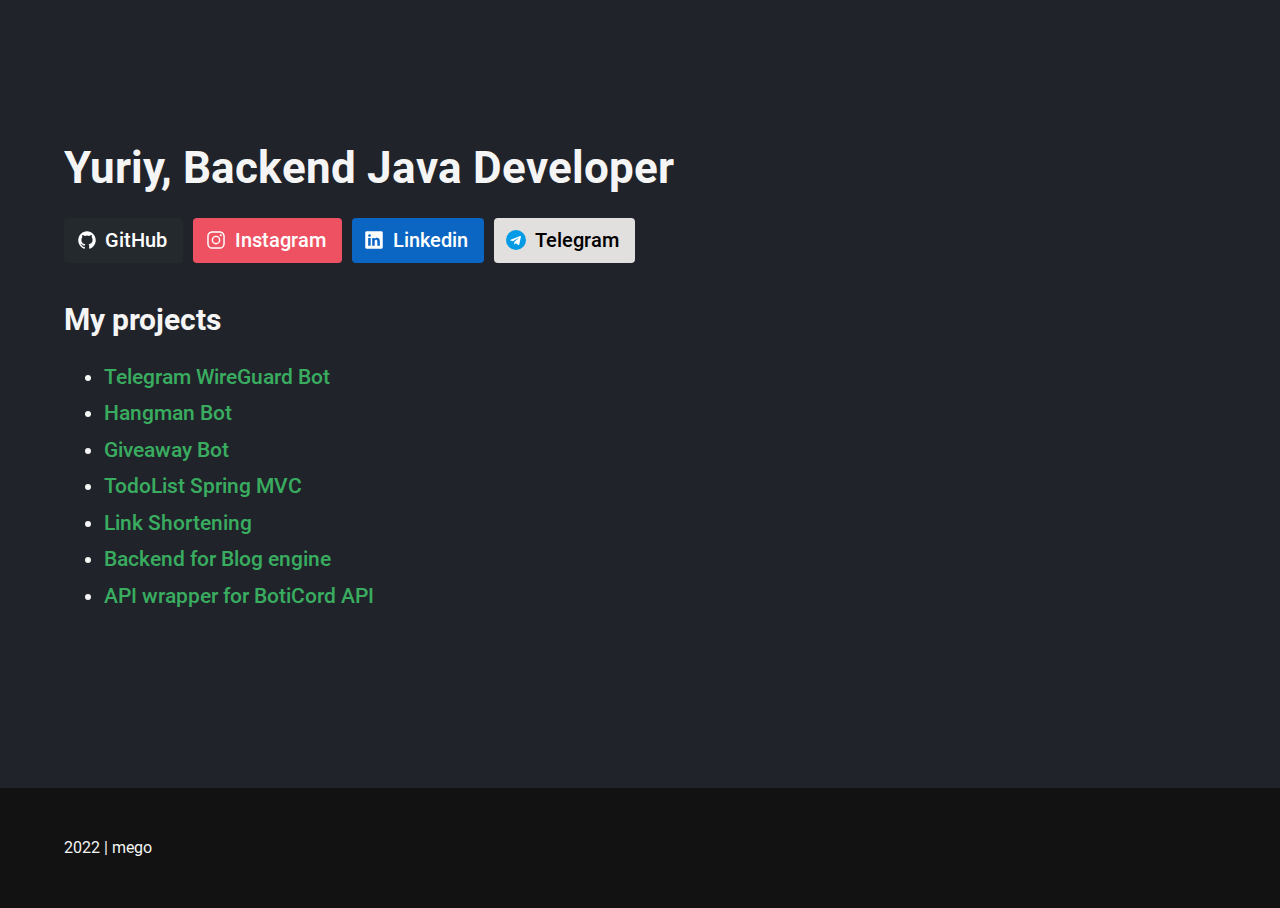
==== commit d11f938a: "1. Переделал папки" ====
--- a/index.html
+++ b/index.html
@@ -2,13 +2,13 @@
 <html lang="en-US">
 <head>
     <title>mego ⚡</title>
-    <link rel="icon" type="image/png" href="favicon.png" sizes="128x128">
-    <link rel="apple-touch-icon" sizes="128x128" href="favicon.png">
+    <link rel="icon" type="image/png" href="megoru/favicon.png" sizes="128x128">
+    <link rel="apple-touch-icon" sizes="128x128" href="megoru/favicon.png">
     <meta charset="UTF-8">
     <meta name="viewport" content="width=device-width, initial-scale=1">
-    <link rel="stylesheet" href="css/fonts.css">
-    <link rel="stylesheet" href="css/style.css">
-    <link rel="stylesheet" href="bulma/button-style.css">
+    <link rel="stylesheet" href="megoru/css/fonts.css">
+    <link rel="stylesheet" href="megoru/css/style.css">
+    <link rel="stylesheet" href="megoru/bulma/button-style.css">
 </head>
 
 <body>
@@ -25,20 +25,20 @@
                 <a class="button is-medium is-github" href="https://github.com/megoRU" target="_blank">
                     <span class="icon">
                         <svg width="20" height="20" xmlns="http://www.w3.org/2000/svg">
-                    <image href="img/logo-github.svg" height="20" width="20"/></svg>
+                    <image href="megoru/images/logo-github.svg" height="20" width="20"/></svg>
                     </span><span>GitHub</span></a>
 
                 <a class="button is-medium is-instagram" href="https://www.instagram.com/mego_ru/"
                    target="_blank">
                     <span class="icon">
                         <svg width="20" height="20" xmlns="http://www.w3.org/2000/svg">
-                    <image href="img/logo-instagram.svg" height="20" width="20"/></svg>
+                    <image href="megoru/images/logo-instagram.svg" height="20" width="20"/></svg>
                     </span><span>Instagram</span></a>
 
                 <a class="button is-medium is-linkedin" href="https://www.linkedin.com/in/megoru/" target="_blank">
                     <span class="icon">
                         <svg width="20" height="20" xmlns="http://www.w3.org/2000/svg">
-                    <image href="img/logo-linkedin.svg" height="20" width="20"/></svg>
+                    <image href="megoru/images/logo-linkedin.svg" height="20" width="20"/></svg>
                     </span><span>Linkedin</span></a>
 
                 <a class="button is-medium is-telegram" href="https://tel/legram" onclick="this.href=this.href
@@ -46,20 +46,21 @@
                 .replace(/legram/,'mego_RU')" target="_blank">
                     <span class="icon">
                         <svg width="20" height="20" xmlns="http://www.w3.org/2000/svg">
-                    <image href="img/logo-telegram.svg" height="20" width="20"/>
+                    <image href="megoru/images/logo-telegram.svg" height="20" width="20"/>
                 </svg>
                 </span><span>Telegram</span></a>
 
                 <h4 class="my-projects">My projects</h4>
                 <ul>
-                    <li><a href="https://boticord.top/bot/845974873682608129" target="_blank">Hangman Bot</a><img
-                            src="img/logo-certified.png" width="25" height="25" alt="Certified Logo"> <a
-                            href="https://github.com/megoRU/HangmanDiscordBot" target="_blank"> <img
-                            src="img/logo-github.png" height="25" width="25"/></a></li>
-                    <li><a href="https://boticord.top/bot/808277484524011531" target="_blank">Giveaway Bot</a><img
-                            src="img/logo-certified.png" width="25" height="25" alt="Certified Logo"> <a
-                            href="https://github.com/megoRU/GiveawayDiscordBot" target="_blank"> <img
-                            src="img/logo-github.png" height="25" width="25"/></a></li>
+					<li><a href="https://t.me/best_wireguard_bot" target="_blank">Telegram WireGuard Bot</a></li>	
+                    <li><a href="https://boticord.top/bot/845974873682608129" target="_blank">Hangman Bot</a><megoru/images
+                            src="megoru/images/logo-certified.png" width="25" height="25" alt="Certified Logo"> <a
+                            href="https://github.com/megoRU/HangmanDiscordBot" target="_blank"> <megoru/images
+                            src="megoru/images/logo-github.png" height="25" width="25"/></a></li>
+                    <li><a href="https://boticord.top/bot/808277484524011531" target="_blank">Giveaway Bot</a><megoru/images
+                            src="megoru/images/logo-certified.png" width="25" height="25" alt="Certified Logo"> <a
+                            href="https://github.com/megoRU/GiveawayDiscordBot" target="_blank"> <megoru/images
+                            src="megoru/images/logo-github.png" height="25" width="25"/></a></li>
                     <li><a href="https://github.com/megoRU/ToDoList_Spring" target="_blank">TodoList Spring MVC</a></li>
                     <li><a href="https://github.com/megoRU/LinkShortening" target="_blank">Link Shortening</a></li>
                     <li><a href="https://github.com/megoRU/blog-diploma" target="_blank">Backend for Blog engine</a>
--- a/megoru/css/fonts.css
+++ b/megoru/css/fonts.css
@@ -0,0 +1,39 @@
+/* roboto-regular - latin_cyrillic */
+@font-face {
+    font-family: 'Roboto';
+    font-style: normal;
+    font-weight: 400;
+    src: url('../fonts/roboto/fonts/roboto/roboto-v29-latin_cyrillic-regular.eot'); /* IE9 Compat Modes */
+    src: local(''),
+    url('../fonts/roboto/roboto-v29-latin_cyrillic-regular.eot?#iefix') format('embedded-opentype'), /* IE6-IE8 */
+    url('../fonts/roboto/roboto-v29-latin_cyrillic-regular.woff2') format('woff2'), /* Super Modern Browsers */
+    url('../fonts/roboto/roboto-v29-latin_cyrillic-regular.woff') format('woff'), /* Modern Browsers */
+    url('../fonts/roboto/roboto-v29-latin_cyrillic-regular.ttf') format('truetype'), /* Safari, Android, iOS */
+    url('../fonts/roboto/roboto-v29-latin_cyrillic-regular.svg#Roboto') format('svg'); /* Legacy iOS */
+}
+/* roboto-500 - latin_cyrillic */
+@font-face {
+    font-family: 'Roboto';
+    font-style: normal;
+    font-weight: 500;
+    src: url('../fonts/roboto/roboto-v29-latin_cyrillic-500.eot'); /* IE9 Compat Modes */
+    src: local(''),
+    url('../fonts/roboto/roboto-v29-latin_cyrillic-500.eot?#iefix') format('embedded-opentype'), /* IE6-IE8 */
+    url('../fonts/roboto/roboto-v29-latin_cyrillic-500.woff2') format('woff2'), /* Super Modern Browsers */
+    url('../fonts/roboto/roboto-v29-latin_cyrillic-500.woff') format('woff'), /* Modern Browsers */
+    url('../fonts/roboto/roboto-v29-latin_cyrillic-500.ttf') format('truetype'), /* Safari, Android, iOS */
+    url('../fonts/roboto/roboto-v29-latin_cyrillic-500.svg#Roboto') format('svg'); /* Legacy iOS */
+}
+/* roboto-700 - latin_cyrillic */
+@font-face {
+    font-family: 'Roboto';
+    font-style: normal;
+    font-weight: 700;
+    src: url('../fonts/roboto/roboto-v29-latin_cyrillic-700.eot'); /* IE9 Compat Modes */
+    src: local(''),
+    url('../fonts/roboto/roboto-v29-latin_cyrillic-700.eot?#iefix') format('embedded-opentype'), /* IE6-IE8 */
+    url('../fonts/roboto/roboto-v29-latin_cyrillic-700.woff2') format('woff2'), /* Super Modern Browsers */
+    url('../fonts/roboto/roboto-v29-latin_cyrillic-700.woff') format('woff'), /* Modern Browsers */
+    url('../fonts/roboto/roboto-v29-latin_cyrillic-700.ttf') format('truetype'), /* Safari, Android, iOS */
+    url('../fonts/roboto/roboto-v29-latin_cyrillic-700.svg#Roboto') format('svg'); /* Legacy iOS */
+}--- a/megoru/css/style.css
+++ b/megoru/css/style.css
@@ -0,0 +1,710 @@
+/* Запретить выделение текста у кнопок */
+.button {
+  -webkit-touch-callout: none;
+  -webkit-user-select: none;
+  -moz-user-select: none;
+  -ms-user-select: none;
+  user-select: none
+}
+
+.my-projects {
+  font-size: 30px;
+  font-weight: 700;
+  margin-top: 34px;
+  margin-bottom: 15px;
+}
+
+.button {
+  -moz-appearance: none;
+  -webkit-appearance: none;
+  align-items: center;
+  border: 1px solid transparent;
+  border-radius: 4px;
+  box-shadow: none;
+  display: inline-flex;
+  font-size: 1rem;
+  height: 2.25em;
+  justify-content: flex-start;
+  line-height: 1.5;
+  padding: calc(.375em - 1px) calc(.625em - 1px);
+  position: relative;
+  vertical-align: top
+}
+
+.button:focus, .button:active, .is-active.button {
+  outline: none
+}
+
+/*!minireset.css v0.0.4 | MIT License | github.com/jgthms/minireset.css*/
+html, body, p, ul, li, figure, pre, iframe, h1, h2, h3 {
+  margin: 0;
+  padding: 0
+}
+
+h1, h2, h3 {
+  font-size: 100%;
+  font-weight: 400
+}
+
+ul {
+  list-style: none
+}
+
+html {
+  box-sizing: border-box
+}
+
+*, *::before, *::after {
+  box-sizing: inherit
+}
+
+
+html {
+  background-color: #20232a;
+  font-size: 16px;
+  -moz-osx-font-smoothing: grayscale;
+  -webkit-font-smoothing: antialiased;
+  min-width: 300px;
+  overflow-x: hidden;
+  text-rendering: optimizeLegibility;
+  -webkit-text-size-adjust: 100%;
+  -moz-text-size-adjust: 100%;
+  -ms-text-size-adjust: 100%;
+  text-size-adjust: 100%
+}
+
+body {
+  color: #f5f5f5;
+  font-family: Roboto, sans-serif;
+  font-size: 1rem;
+  font-weight: 400;
+  line-height: 1.5
+}
+
+a {
+  color: #39AC60;
+  cursor: pointer;
+  text-decoration: none;
+  font-size: 21px;
+}
+
+a:hover {
+  color: #ffffff
+}
+
+/*Иконки рядом с текстом*/
+img {
+  height: auto;
+  max-width: 100%;
+  vertical-align: middle;
+  margin-left: 5px;
+  border-style: none;
+}
+
+strong {
+  /* font-family: 'Roboto', sans-serif; */
+  color: #363636;
+  font-weight: 400
+}
+
+pre {
+  -webkit-overflow-scrolling: touch;
+  background-color: #f5f5f5;
+  color: #4a4a4a;
+  font-size: .875em;
+  overflow-x: auto;
+  padding: 1.25rem 1.5rem;
+  white-space: pre;
+  word-wrap: normal
+}
+
+pre code {
+  background-color: initial;
+  color: currentColor;
+  font-size: 1em;
+  padding: 0
+}
+
+.is-size-4 {
+  font-size: 1.5rem !important
+}
+
+.is-size-5 {
+  font-size: 1.25rem !important
+}
+
+.is-size-6 {
+  font-size: 1rem !important
+}
+
+.is-size-7 {
+  font-size: .75rem !important
+}
+
+@media screen and (max-width: 768px) {
+  .is-size-2-mobile {
+    font-size: 35px !important
+  }
+
+  .is-size-3-mobile {
+    font-size: 25px !important
+  }
+
+  .is-size-5-mobile {
+    font-size: 1.25rem !important
+  }
+
+  .is-size-6-mobile {
+    font-size: 1rem !important
+  }
+}
+
+@media screen and (min-width: 1088px) {
+  .is-size-5-desktop {
+    font-size: 1.25rem !important
+  }
+}
+
+.has-text-grey {
+  color: #7a7a7a !important
+}
+
+.has-text-weight-semibold {
+  font-weight: 600 !important
+}
+
+@media screen and (max-width: 768px) {
+  .button {
+    margin-top: 10px;
+  }
+  .is-block-mobile {
+    display: block !important
+  }
+}
+
+.is-flex {
+  display: flex !important
+}
+
+.is-inline {
+  display: inline !important
+}
+
+.is-inline-block {
+  display: inline-block !important
+}
+
+@media screen and (max-width: 768px) {
+  .is-hidden-mobile {
+    display: none !important
+  }
+}
+
+@media screen and (max-width: 1087px) {
+  .is-hidden-touch {
+    display: none !important
+  }
+}
+
+@media screen and (min-width: 1088px) {
+  .is-hidden-desktop {
+    display: none !important
+  }
+}
+
+.is-marginless {
+  margin: 0 !important
+}
+
+.box {
+  background-color: #fff;
+  border-radius: 6px;
+  box-shadow: 0 2px 3px rgba(10, 10, 10, .1), 0 0 0 1px rgba(10, 10, 10, .1);
+  color: #4a4a4a;
+  display: block;
+  padding: 1.25rem
+}
+
+a.box:hover, a.box:focus {
+  box-shadow: 0 2px 3px rgba(10, 10, 10, .1), 0 0 0 1px #3273dc
+}
+
+a.box:active {
+  box-shadow: inset 0 1px 2px rgba(10, 10, 10, .2), 0 0 0 1px #3273dc
+}
+
+.button {
+  background-color: #fff;
+  border-color: #dbdbdb;
+  border-width: 1px;
+  color: #363636;
+  cursor: pointer;
+  justify-content: center;
+  padding: calc(.375em - 1px) .75em;
+  margin-right: 5px;
+  text-align: center;
+  white-space: nowrap
+}
+
+.button strong {
+  color: inherit
+}
+
+.button .icon, .button .icon.is-medium {
+  height: 1.5em;
+  width: 1.5em
+}
+
+.button .icon:first-child:not(:last-child) {
+  margin-left: calc(-.375em - 1px);
+  margin-right: .1875em
+}
+
+.button .icon:last-child:not(:first-child) {
+  margin-left: .1875em;
+  margin-right: calc(-.375em - 1px)
+}
+
+.button .icon:first-child:last-child {
+  margin-left: calc(-.375em - 1px);
+  margin-right: calc(-.375em - 1px)
+}
+
+.button:hover {
+  border-color: #b5b5b5;
+  color: #363636
+}
+
+.button:focus {
+  border-color: #3273dc;
+  color: #363636
+}
+
+.button:focus:not(:active) {
+  box-shadow: 0 0 0 .125em rgba(50, 115, 220, .25)
+}
+
+.button:active, .button.is-active {
+  border-color: #4a4a4a;
+  color: #363636
+}
+
+.button.is-link {
+  background-color: #3273dc;
+  border-color: transparent;
+  color: #fff
+}
+
+.button.is-link:hover {
+  background-color: #276cda;
+  border-color: transparent;
+  color: #fff
+}
+
+.button.is-link:focus {
+  border-color: transparent;
+  color: #fff
+}
+
+.button.is-link:focus:not(:active) {
+  box-shadow: 0 0 0 .125em rgba(50, 115, 220, .25)
+}
+
+.button.is-link:active, .button.is-link.is-active {
+  background-color: #2366d1;
+  border-color: transparent;
+  color: #fff
+}
+
+.button.is-warning {
+  background-color: #ffdd57;
+  border-color: transparent;
+  color: rgba(0, 0, 0, .7)
+}
+
+.button.is-warning:hover {
+  background-color: #ffdb4a;
+  border-color: transparent;
+  color: rgba(0, 0, 0, .7)
+}
+
+.button.is-warning:focus {
+  border-color: transparent;
+  color: rgba(0, 0, 0, .7)
+}
+
+.button.is-warning:focus:not(:active) {
+  box-shadow: 0 0 0 .125em rgba(255, 221, 87, .25)
+}
+
+.button.is-warning:active, .button.is-warning.is-active {
+  background-color: #ffd83d;
+  border-color: transparent;
+  color: rgba(0, 0, 0, .7)
+}
+
+.button.is-medium {
+  font-size: 1.25rem
+}
+
+.button.is-rounded {
+  border-radius: 290486px;
+  padding-left: 1em;
+  padding-right: 1em
+}
+
+.buttons {
+  align-items: center;
+  display: flex;
+  flex-wrap: wrap;
+  justify-content: flex-start
+}
+
+.buttons .button {
+  margin-bottom: .5rem
+}
+
+.buttons .button:not(:last-child):not(.is-fullwidth) {
+  margin-right: .5rem
+}
+
+.buttons:last-child {
+  margin-bottom: -.5rem
+}
+
+.buttons:not(:last-child) {
+  margin-bottom: 1rem
+}
+
+.buttons.are-medium .button:not(.is-small):not(.is-normal):not(.is-large) {
+  font-size: 1.25rem
+}
+
+.buttons.are-large .button:not(.is-small):not(.is-normal):not(.is-medium) {
+  font-size: 1.5rem
+}
+
+.buttons.is-centered {
+  justify-content: center
+}
+
+.container {
+  margin: 0 auto;
+  position: relative
+}
+
+@media screen and (min-width: 1088px) {
+  .container {
+    max-width: 960px;
+    width: 960px
+  }
+}
+
+@media screen and (min-width: 1280px) {
+  .container {
+    max-width: 1152px;
+    width: 1152px
+  }
+}
+
+@media screen and (min-width: 1472px) {
+  .container {
+    max-width: 1344px;
+    width: 1344px
+  }
+}
+
+.content li + li {
+  margin-top: .25em
+}
+
+.content p:not(:last-child), .content ul:not(:last-child), .content pre:not(:last-child) {
+  margin-bottom: 1em
+}
+
+.content h1, .content h2, .content h3 {
+  color: #363636;
+  font-weight: 600;
+  line-height: 1.125
+}
+
+.content h1 {
+  font-size: 2em;
+  margin-bottom: .5em
+}
+
+.content h1:not(:first-child) {
+  margin-top: 1em
+}
+
+.content h2 {
+  font-size: 1.75em;
+  margin-bottom: .5714em
+}
+
+.content h2:not(:first-child) {
+  margin-top: 1.1428em
+}
+
+.content h3 {
+  font-size: 1.5em;
+  margin-bottom: .6666em
+}
+
+.content h3:not(:first-child) {
+  margin-top: 1.3333em
+}
+
+.content ul {
+  list-style: disc outside;
+  margin-left: 2em;
+  margin-top: 1em
+}
+
+.content ul ul {
+  list-style-type: circle;
+  margin-top: .5em
+}
+
+/*Иконки в кнопках*/
+.icon {
+  align-items: center;
+  display: inline-flex;
+  justify-content: center;
+  height: 1.5rem;
+  width: 1.5rem
+}
+
+.icon.is-medium {
+  height: 2rem;
+  width: 2rem
+}
+
+.title, .intro .about strong, .subtitle {
+  word-break: break-word
+}
+
+.title em, .intro .about strong em, .title span, .intro .about strong span, .subtitle em, .subtitle span {
+  font-weight: inherit
+}
+
+.title sup, .intro .about strong sup, .subtitle sup {
+  font-size: .75em
+}
+
+.title .tag, .intro .about strong .tag, .subtitle .tag {
+  vertical-align: middle
+}
+
+.title, .intro .about strong {
+  color: #f5f5f5;
+  font-size: 25px;
+  font-weight: 600;
+  line-height: 1.125
+}
+
+.section {
+  padding: 3rem 1.5rem
+}
+
+.footer {
+  background-color: #121212;
+  padding: 3rem 1.5rem 6rem
+}
+
+body {
+  display: flex;
+  min-height: 100vh;
+  flex-direction: column
+}
+
+body .main {
+  flex: 1
+}
+
+@media screen and (max-width: 768px) {
+  body .main {
+    padding-top: 0
+  }
+}
+
+header .navbar-start {
+  align-items: center
+}
+
+@media screen and (max-width: 768px) {
+  .navbar {
+    margin: -.75rem
+  }
+}
+
+.navbar-item .navbar-item-name {
+  text-transform: uppercase;
+  font-size: 20px;
+  font-weight: 900
+}
+
+.navbar-brand .navbar-item img {
+  max-height: initial
+}
+
+.intro .about {
+  margin-bottom: 5rem
+}
+
+.about {
+  font-size: 20px;
+  font-weight: 500;
+}
+
+@media screen and (max-width: 768px) {
+  .intro .about {
+    margin-bottom: 3rem;
+    margin-top: -2rem
+  }
+}
+
+.intro .about strong {
+  font-size: 44px;
+  font-weight: 800
+}
+
+@media screen and (max-width: 768px) {
+  .intro .about strong {
+    font-size: 30px
+  }
+}
+
+.intro .about p {
+  font-size: 1.5rem
+}
+
+.navbar-burger {
+  width: 4rem;
+  height: 4rem
+}
+
+.title.is-1, .intro .about strong.is-1, .title.is-2, .intro .about strong.is-2 {
+  font-weight: 900
+}
+
+.content p {
+  font-size: 20px;
+  margin: 0 0 23px;
+  line-height: 31px
+}
+
+@media screen and (max-width: 768px) {
+  .content p {
+    font-size: 20px;
+    margin: 0 0 24px;
+    line-height: 30px
+  }
+}
+
+.content .box.social .title, .content .box.social .intro .about strong, .intro .about .content .box.social strong {
+  font-weight: 800;
+  font-size: 30px;
+  margin-bottom: .5rem
+}
+
+.above-title {
+  margin-bottom: .5rem !important
+}
+
+article.post .content, article.place .content {
+  margin-top: 3rem
+}
+
+.post .tags.is-spaced {
+  margin-bottom: 3rem
+}
+
+.post .under-post-navigation ul.is-flex {
+  justify-content: space-between
+}
+
+.post .under-post-navigation ul.is-flex li {
+  margin: 0 -.75rem
+}
+
+.css-column {
+  -moz-column-count: 4;
+  column-count: 4;
+  -moz-column-width: 30rem;
+  column-width: 30rem;
+  -moz-column-gap: 40px;
+  column-gap: 40px;
+  margin-top: 2rem
+}
+
+@media screen and (min-width: 1088px) {
+  .css-column {
+    -moz-column-width: 1rem;
+    column-width: 1rem
+  }
+}
+
+.is-mobile-columns {
+  display: flex
+}
+
+@media screen and (max-width: 768px) {
+  .is-mobile-columns {
+    flex-direction: column
+  }
+}
+
+#TableOfContents ul {
+  margin-left: 1rem
+}
+
+#TableOfContents ul li {
+  font-size: 1rem;
+  list-style: disc
+}
+
+#TableOfContents > ul > li {
+  margin-bottom: .5rem
+}
+
+#TableOfContents ul ul li {
+  font-size: .95rem;
+  list-style: outside circle
+}
+
+.copy {
+  flex-flow: column;
+  align-items: flex-start
+}
+
+.footer {
+  padding-bottom: 3rem
+}
+
+.visited {
+  position: relative;
+  top: -.3rem;
+  margin-left: 1rem
+}
+
+@media screen and (max-width: 768px) {
+  .visited {
+    margin-left: 0;
+    margin-top: 1rem
+  }
+}
+
+.subsections:last-child {
+  margin-bottom: 3rem
+}
+
+.is-link {
+  padding: 2px;
+  margin: -2px;
+  border-bottom: 1px solid #dbdbdb
+}
+
+.is-link:hover, .is-link:active {
+  border-color: #b5b5b5
+}--- a/megoru/bulma/button-style.css
+++ b/megoru/bulma/button-style.css
@@ -0,0 +1,629 @@
+/*! bulma-social v2.0.0 | MIT License | github.com/aldi/bulma-social */
+.button {
+    -webkit-transition-timing-function: cubic-bezier(.25, .46, .45, .94);
+    -o-transition-timing-function: cubic-bezier(.25, .46, .45, .94);
+    transition-timing-function: cubic-bezier(.25, .46, .45, .94);
+    -webkit-transition-property: background-color;
+    -o-transition-property: background-color;
+    transition-property: background-color;
+    -webkit-transition-duration: .3s;
+    -o-transition-duration: .3s;
+    transition-duration: .3s
+}
+
+.no-animation {
+    -webkit-transition-property: none !important;
+    -o-transition-property: none !important;
+    transition-property: none !important
+}
+
+a {
+    -webkit-transition: -webkit-transform 1s;
+    transition: -webkit-transform 1s;
+    -o-transition: transform 1s;
+    transition: transform 1s;
+    transition: transform 1s, -webkit-transform 1s
+}
+
+.button.is-github {
+    background-color: #24292e;
+    border-color: transparent;
+    color: #fff
+}
+
+.button.is-github.is-hovered, .button.is-github:hover {
+    background-color: #1e2327;
+    border-color: transparent;
+    color: #fff
+}
+
+.button.is-github.is-focused, .button.is-github:focus {
+    border-color: transparent;
+    color: #fff
+}
+
+.button.is-github.is-focused:not(:active), .button.is-github:focus:not(:active) {
+    -webkit-box-shadow: 0 0 0 .125em rgba(36, 41, 46, .25);
+    box-shadow: 0 0 0 .125em rgba(36, 41, 46, .25)
+}
+
+.button.is-github.is-active, .button.is-github:active {
+    background-color: #191c20;
+    border-color: transparent;
+    color: #fff
+}
+
+.button.is-github[disabled], fieldset[disabled] .button.is-github {
+    background-color: #24292e;
+    border-color: transparent;
+    -webkit-box-shadow: none;
+    box-shadow: none
+}
+
+.button.is-github.is-inverted {
+    background-color: #fff;
+    color: #24292e
+}
+
+.button.is-github.is-inverted.is-hovered, .button.is-github.is-inverted:hover {
+    background-color: #f2f2f2
+}
+
+.button.is-github.is-inverted[disabled], fieldset[disabled] .button.is-github.is-inverted {
+    background-color: #fff;
+    border-color: transparent;
+    -webkit-box-shadow: none;
+    box-shadow: none;
+    color: #24292e
+}
+
+.button.is-github.is-loading::after {
+    border-color: transparent transparent #fff #fff !important
+}
+
+.button.is-github.is-outlined {
+    background-color: transparent;
+    border-color: #24292e;
+    color: #24292e
+}
+
+.button.is-github.is-outlined.is-focused, .button.is-github.is-outlined.is-hovered, .button.is-github.is-outlined:focus, .button.is-github.is-outlined:hover {
+    background-color: #24292e;
+    border-color: #24292e;
+    color: #fff
+}
+
+.button.is-github.is-outlined.is-loading::after {
+    border-color: transparent transparent #24292e #24292e !important
+}
+
+.button.is-github.is-outlined.is-loading.is-focused::after, .button.is-github.is-outlined.is-loading.is-hovered::after, .button.is-github.is-outlined.is-loading:focus::after, .button.is-github.is-outlined.is-loading:hover::after {
+    border-color: transparent transparent #fff #fff !important
+}
+
+.button.is-github.is-outlined[disabled], fieldset[disabled] .button.is-github.is-outlined {
+    background-color: transparent;
+    border-color: #24292e;
+    -webkit-box-shadow: none;
+    box-shadow: none;
+    color: #24292e
+}
+
+.button.is-github.is-inverted.is-outlined {
+    background-color: transparent;
+    border-color: #fff;
+    color: #fff
+}
+
+.button.is-github.is-inverted.is-outlined.is-focused, .button.is-github.is-inverted.is-outlined.is-hovered, .button.is-github.is-inverted.is-outlined:focus, .button.is-github.is-inverted.is-outlined:hover {
+    background-color: #fff;
+    color: #24292e
+}
+
+.button.is-github.is-inverted.is-outlined.is-loading.is-focused::after, .button.is-github.is-inverted.is-outlined.is-loading.is-hovered::after, .button.is-github.is-inverted.is-outlined.is-loading:focus::after, .button.is-github.is-inverted.is-outlined.is-loading:hover::after {
+    border-color: transparent transparent #24292e #24292e !important
+}
+
+.button.is-github.is-inverted.is-outlined[disabled], fieldset[disabled] .button.is-github.is-inverted.is-outlined {
+    background-color: transparent;
+    border-color: #fff;
+    -webkit-box-shadow: none;
+    box-shadow: none;
+    color: #fff
+}
+
+.button.is-github.is-light {
+    background-color: #f4f5f6;
+    color: #7e8c9a
+}
+
+.button.is-github.is-light.is-hovered, .button.is-github.is-light:hover {
+    background-color: #eceef0;
+    border-color: transparent;
+    color: #7e8c9a
+}
+
+.button.is-github.is-light.is-active, .button.is-github.is-light:active {
+    background-color: #e5e8eb;
+    border-color: transparent;
+    color: #7e8c9a
+}
+
+.button.is-static {
+    background-color: #f5f5f5;
+    border-color: #dbdbdb;
+    color: #7a7a7a;
+    -webkit-box-shadow: none;
+    box-shadow: none;
+    pointer-events: none
+}
+
+.has-text-github {
+    color: #24292e !important
+}
+
+a.has-text-github:focus, a.has-text-github:hover {
+    color: #0e1011 !important
+}
+
+.has-background-github {
+    background-color: #24292e !important
+}
+
+.has-text-github-light {
+    color: #f4f5f6 !important
+}
+
+a.has-text-github-light:focus, a.has-text-github-light:hover {
+    color: #d7dbe0 !important
+}
+
+.has-background-github-light {
+    background-color: #f4f5f6 !important
+}
+
+.has-text-github-dark {
+    color: #7e8c9a !important
+}
+
+a.has-text-github-dark:focus, a.has-text-github-dark:hover {
+    color: #9ba6b1 !important
+}
+
+.has-background-github-dark {
+    background-color: #7e8c9a !important
+}
+
+
+/*instagram*/
+
+/*! bulma-social v2.0.0 | MIT License | github.com/aldi/bulma-social */
+.button {
+    -webkit-transition-timing-function: cubic-bezier(.25, .46, .45, .94);
+    -o-transition-timing-function: cubic-bezier(.25, .46, .45, .94);
+    transition-timing-function: cubic-bezier(.25, .46, .45, .94);
+    -webkit-transition-property: background-color;
+    -o-transition-property: background-color;
+    transition-property: background-color;
+    -webkit-transition-duration: .3s;
+    -o-transition-duration: .3s;
+    transition-duration: .3s
+}
+
+.no-animation {
+    -webkit-transition-property: none !important;
+    -o-transition-property: none !important;
+    transition-property: none !important
+}
+
+a {
+    -webkit-transition: -webkit-transform 1s;
+    transition: -webkit-transform 1s;
+    -o-transition: transform 1s;
+    transition: transform 1s;
+    transition: transform 1s, -webkit-transform 1s
+}
+
+.button.is-instagram {
+    background-color: #ee5262;
+    border-color: transparent;
+    color: #fff
+}
+
+.button.is-instagram.is-hovered, .button.is-instagram:hover {
+    background-color: #ed4657;
+    border-color: transparent;
+    color: #fff
+}
+
+.button.is-instagram.is-focused, .button.is-instagram:focus {
+    border-color: transparent;
+    color: #fff
+}
+
+.button.is-instagram.is-focused:not(:active), .button.is-instagram:focus:not(:active) {
+    -webkit-box-shadow: 0 0 0 .125em rgba(238, 82, 98, .25);
+    box-shadow: 0 0 0 .125em rgba(238, 82, 98, .25)
+}
+
+.button.is-instagram.is-active, .button.is-instagram:active {
+    background-color: #ec3b4d;
+    border-color: transparent;
+    color: #fff
+}
+
+.button.is-instagram[disabled], fieldset[disabled] .button.is-instagram {
+    background-color: #ee5262;
+    border-color: transparent;
+    -webkit-box-shadow: none;
+    box-shadow: none
+}
+
+.button.is-instagram.is-inverted {
+    background-color: #fff;
+    color: #ee5262
+}
+
+.button.is-instagram.is-inverted.is-hovered, .button.is-instagram.is-inverted:hover {
+    background-color: #f2f2f2
+}
+
+.button.is-instagram.is-inverted[disabled], fieldset[disabled] .button.is-instagram.is-inverted {
+    background-color: #fff;
+    border-color: transparent;
+    -webkit-box-shadow: none;
+    box-shadow: none;
+    color: #ee5262
+}
+
+.button.is-instagram.is-loading::after {
+    border-color: transparent transparent #fff #fff !important
+}
+
+.button.is-instagram.is-outlined {
+    background-color: transparent;
+    border-color: #ee5262;
+    color: #ee5262
+}
+
+.button.is-instagram.is-outlined.is-focused, .button.is-instagram.is-outlined.is-hovered, .button.is-instagram.is-outlined:focus, .button.is-instagram.is-outlined:hover {
+    background-color: #ee5262;
+    border-color: #ee5262;
+    color: #fff
+}
+
+.button.is-instagram.is-outlined.is-loading::after {
+    border-color: transparent transparent #ee5262 #ee5262 !important
+}
+
+.button.is-instagram.is-outlined.is-loading.is-focused::after, .button.is-instagram.is-outlined.is-loading.is-hovered::after, .button.is-instagram.is-outlined.is-loading:focus::after, .button.is-instagram.is-outlined.is-loading:hover::after {
+    border-color: transparent transparent #fff #fff !important
+}
+
+.button.is-instagram.is-outlined[disabled], fieldset[disabled] .button.is-instagram.is-outlined {
+    background-color: transparent;
+    border-color: #ee5262;
+    -webkit-box-shadow: none;
+    box-shadow: none;
+    color: #ee5262
+}
+
+.button.is-instagram.is-inverted.is-outlined {
+    background-color: transparent;
+    border-color: #fff;
+    color: #fff
+}
+
+.button.is-instagram.is-inverted.is-outlined.is-focused, .button.is-instagram.is-inverted.is-outlined.is-hovered, .button.is-instagram.is-inverted.is-outlined:focus, .button.is-instagram.is-inverted.is-outlined:hover {
+    background-color: #fff;
+    color: #ee5262
+}
+
+.button.is-instagram.is-inverted.is-outlined.is-loading.is-focused::after, .button.is-instagram.is-inverted.is-outlined.is-loading.is-hovered::after, .button.is-instagram.is-inverted.is-outlined.is-loading:focus::after, .button.is-instagram.is-inverted.is-outlined.is-loading:hover::after {
+    border-color: transparent transparent #ee5262 #ee5262 !important
+}
+
+.button.is-instagram.is-inverted.is-outlined[disabled], fieldset[disabled] .button.is-instagram.is-inverted.is-outlined {
+    background-color: transparent;
+    border-color: #fff;
+    -webkit-box-shadow: none;
+    box-shadow: none;
+    color: #fff
+}
+
+.button.is-instagram.is-light {
+    background-color: #fdecee;
+    color: #c31325
+}
+
+.button.is-instagram.is-light.is-hovered, .button.is-instagram.is-light:hover {
+    background-color: #fce1e4;
+    border-color: transparent;
+    color: #c31325
+}
+
+.button.is-instagram.is-light.is-active, .button.is-instagram.is-light:active {
+    background-color: #fbd5d9;
+    border-color: transparent;
+    color: #c31325
+}
+
+.button.is-static {
+    background-color: #f5f5f5;
+    border-color: #dbdbdb;
+    color: #7a7a7a;
+    -webkit-box-shadow: none;
+    box-shadow: none;
+    pointer-events: none
+}
+
+.has-text-instagram {
+    color: #ee5262 !important
+}
+
+a.has-text-instagram:focus, a.has-text-instagram:hover {
+    color: #e92338 !important
+}
+
+.has-background-instagram {
+    background-color: #ee5262 !important
+}
+
+.has-text-instagram-light {
+    color: #fdecee !important
+}
+
+a.has-text-instagram-light:focus, a.has-text-instagram-light:hover {
+    color: #f9bec4 !important
+}
+
+.has-background-instagram-light {
+    background-color: #fdecee !important
+}
+
+.has-text-instagram-dark {
+    color: #c31325 !important
+}
+
+a.has-text-instagram-dark:focus, a.has-text-instagram-dark:hover {
+    color: #e92035 !important
+}
+
+.has-background-instagram-dark {
+    background-color: #c31325 !important
+}
+
+/*linkedin*/
+
+/*! bulma-social v2.0.0 | MIT License | github.com/aldi/bulma-social */
+.button {
+    -webkit-transition-timing-function: cubic-bezier(.25, .46, .45, .94);
+    -o-transition-timing-function: cubic-bezier(.25, .46, .45, .94);
+    transition-timing-function: cubic-bezier(.25, .46, .45, .94);
+    -webkit-transition-property: background-color;
+    -o-transition-property: background-color;
+    transition-property: background-color;
+    -webkit-transition-duration: .3s;
+    -o-transition-duration: .3s;
+    transition-duration: .3s
+}
+
+.no-animation {
+    -webkit-transition-property: none !important;
+    -o-transition-property: none !important;
+    transition-property: none !important
+}
+
+a {
+    -webkit-transition: -webkit-transform 1s;
+    transition: -webkit-transform 1s;
+    -o-transition: transform 1s;
+    transition: transform 1s;
+    transition: transform 1s, -webkit-transform 1s
+}
+
+.button.is-linkedin {
+    background-color: #0a66c2;
+    border-color: transparent;
+    color: #fff
+}
+
+.button.is-linkedin.is-hovered, .button.is-linkedin:hover {
+    background-color: #0960b6;
+    border-color: transparent;
+    color: #fff
+}
+
+.button.is-linkedin.is-focused, .button.is-linkedin:focus {
+    border-color: transparent;
+    color: #fff
+}
+
+.button.is-linkedin.is-focused:not(:active), .button.is-linkedin:focus:not(:active) {
+    -webkit-box-shadow: 0 0 0 .125em rgba(10, 102, 194, .25);
+    box-shadow: 0 0 0 .125em rgba(10, 102, 194, .25)
+}
+
+.button.is-linkedin.is-active, .button.is-linkedin:active {
+    background-color: #0959aa;
+    border-color: transparent;
+    color: #fff
+}
+
+.button.is-linkedin[disabled], fieldset[disabled] .button.is-linkedin {
+    background-color: #0a66c2;
+    border-color: transparent;
+    -webkit-box-shadow: none;
+    box-shadow: none
+}
+
+.button.is-linkedin.is-inverted {
+    background-color: #fff;
+    color: #0a66c2
+}
+
+.button.is-linkedin.is-inverted.is-hovered, .button.is-linkedin.is-inverted:hover {
+    background-color: #f2f2f2
+}
+
+.button.is-linkedin.is-inverted[disabled], fieldset[disabled] .button.is-linkedin.is-inverted {
+    background-color: #fff;
+    border-color: transparent;
+    -webkit-box-shadow: none;
+    box-shadow: none;
+    color: #0a66c2
+}
+
+.button.is-linkedin.is-loading::after {
+    border-color: transparent transparent #fff #fff !important
+}
+
+.button.is-linkedin.is-outlined {
+    background-color: transparent;
+    border-color: #0a66c2;
+    color: #0a66c2
+}
+
+.button.is-linkedin.is-outlined.is-focused, .button.is-linkedin.is-outlined.is-hovered, .button.is-linkedin.is-outlined:focus, .button.is-linkedin.is-outlined:hover {
+    background-color: #0a66c2;
+    border-color: #0a66c2;
+    color: #fff
+}
+
+.button.is-linkedin.is-outlined.is-loading::after {
+    border-color: transparent transparent #0a66c2 #0a66c2 !important
+}
+
+.button.is-linkedin.is-outlined.is-loading.is-focused::after, .button.is-linkedin.is-outlined.is-loading.is-hovered::after, .button.is-linkedin.is-outlined.is-loading:focus::after, .button.is-linkedin.is-outlined.is-loading:hover::after {
+    border-color: transparent transparent #fff #fff !important
+}
+
+.button.is-linkedin.is-outlined[disabled], fieldset[disabled] .button.is-linkedin.is-outlined {
+    background-color: transparent;
+    border-color: #0a66c2;
+    -webkit-box-shadow: none;
+    box-shadow: none;
+    color: #0a66c2
+}
+
+.button.is-linkedin.is-inverted.is-outlined {
+    background-color: transparent;
+    border-color: #fff;
+    color: #fff
+}
+
+.button.is-linkedin.is-inverted.is-outlined.is-focused, .button.is-linkedin.is-inverted.is-outlined.is-hovered, .button.is-linkedin.is-inverted.is-outlined:focus, .button.is-linkedin.is-inverted.is-outlined:hover {
+    background-color: #fff;
+    color: #0a66c2
+}
+
+.button.is-linkedin.is-inverted.is-outlined.is-loading.is-focused::after, .button.is-linkedin.is-inverted.is-outlined.is-loading.is-hovered::after, .button.is-linkedin.is-inverted.is-outlined.is-loading:focus::after, .button.is-linkedin.is-inverted.is-outlined.is-loading:hover::after {
+    border-color: transparent transparent #0a66c2 #0a66c2 !important
+}
+
+.button.is-linkedin.is-inverted.is-outlined[disabled], fieldset[disabled] .button.is-linkedin.is-inverted.is-outlined {
+    background-color: transparent;
+    border-color: #fff;
+    -webkit-box-shadow: none;
+    box-shadow: none;
+    color: #fff
+}
+
+.button.is-linkedin.is-light {
+    background-color: #ecf5fe;
+    color: #0c7ae9
+}
+
+.button.is-linkedin.is-light.is-hovered, .button.is-linkedin.is-light:hover {
+    background-color: #dfeefd;
+    border-color: transparent;
+    color: #0c7ae9
+}
+
+.button.is-linkedin.is-light.is-active, .button.is-linkedin.is-light:active {
+    background-color: #d3e8fd;
+    border-color: transparent;
+    color: #0c7ae9
+}
+
+.button.is-static {
+    background-color: #f5f5f5;
+    border-color: #dbdbdb;
+    color: #7a7a7a;
+    -webkit-box-shadow: none;
+    box-shadow: none;
+    pointer-events: none
+}
+
+.has-text-linkedin {
+    color: #0a66c2 !important
+}
+
+a.has-text-linkedin:focus, a.has-text-linkedin:hover {
+    color: #074d92 !important
+}
+
+.has-background-linkedin {
+    background-color: #0a66c2 !important
+}
+
+.has-text-linkedin-light {
+    color: #ecf5fe !important
+}
+
+a.has-text-linkedin-light:focus, a.has-text-linkedin-light:hover {
+    color: #bbdbfc !important
+}
+
+.has-background-linkedin-light {
+    background-color: #ecf5fe !important
+}
+
+.has-text-linkedin-dark {
+    color: #0c7ae9 !important
+}
+
+a.has-text-linkedin-dark:focus, a.has-text-linkedin-dark:hover {
+    color: #3394f5 !important
+}
+
+.has-background-linkedin-dark {
+    background-color: #0c7ae9 !important
+}
+
+/*telegram*/
+
+/*! bulma-social v2.0.0 | MIT License | github.com/aldi/bulma-social */
+.button {
+    -webkit-transition-timing-function: cubic-bezier(.25, .46, .45, .94);
+    -o-transition-timing-function: cubic-bezier(.25, .46, .45, .94);
+    transition-timing-function: cubic-bezier(.25, .46, .45, .94);
+    -webkit-transition-property: background-color;
+    -o-transition-property: background-color;
+    transition-property: background-color;
+    -webkit-transition-duration: .3s;
+    -o-transition-duration: .3s;
+    transition-duration: .3s
+}
+
+.no-animation {
+    -webkit-transition-property: none !important;
+    -o-transition-property: none !important;
+    transition-property: none !important
+}
+
+
+
+a {
+    -webkit-transition: -webkit-transform 1s;
+    transition: -webkit-transform 1s;
+    -o-transition: transform 1s;
+    transition: transform 1s;
+    transition: transform 1s, -webkit-transform 1s
+}
+
+.button.is-telegram {
+    background-color: #e2dfdf;
+    border-color: transparent;
+    color: #000000;
+}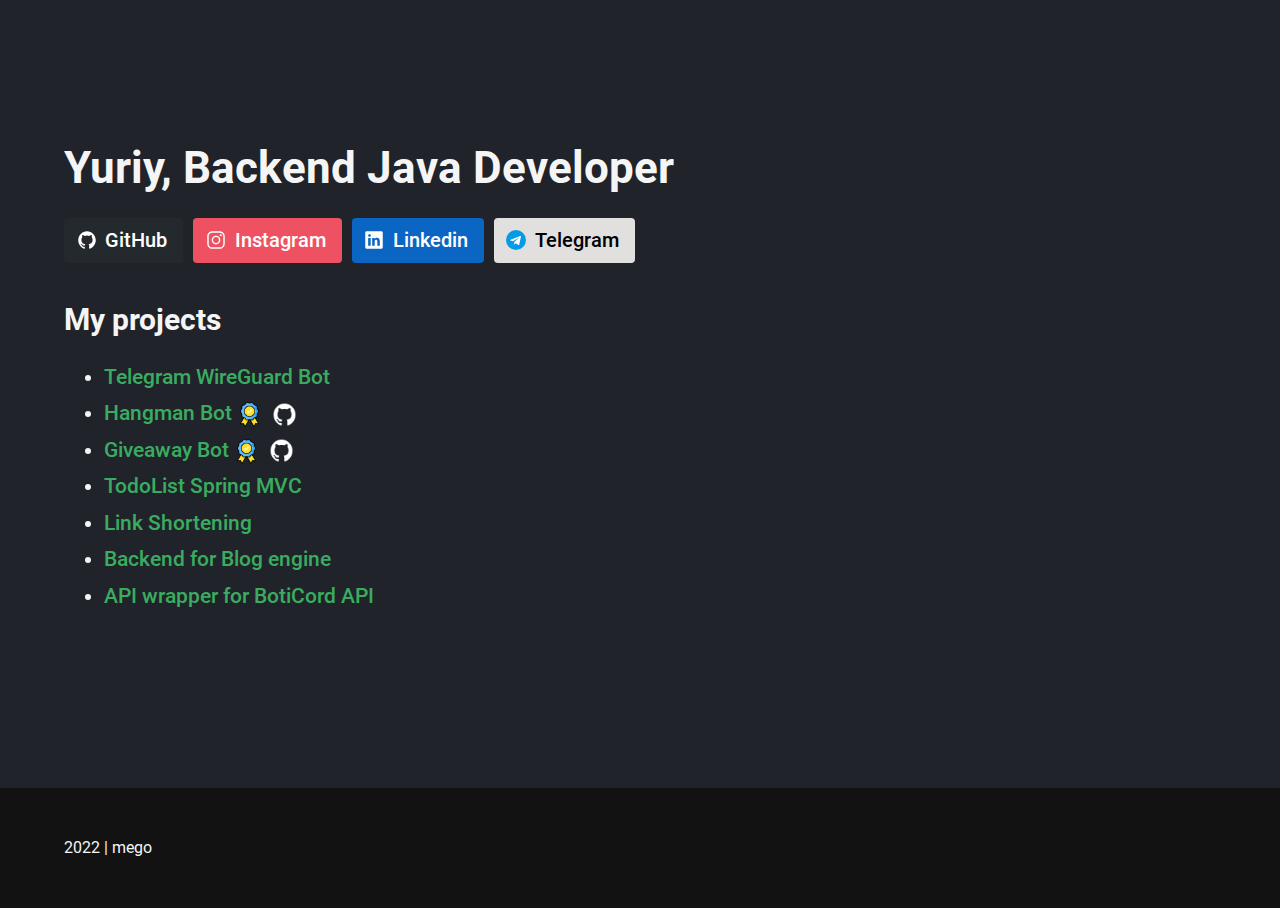
==== commit 5afbb2f2: "1. Переделал папки" ====
--- a/index.html
+++ b/index.html
@@ -53,13 +53,13 @@
                 <h4 class="my-projects">My projects</h4>
                 <ul>
 					<li><a href="https://t.me/best_wireguard_bot" target="_blank">Telegram WireGuard Bot</a></li>	
-                    <li><a href="https://boticord.top/bot/845974873682608129" target="_blank">Hangman Bot</a><megoru/images
+                    <li><a href="https://boticord.top/bot/845974873682608129" target="_blank">Hangman Bot</a><img
                             src="megoru/images/logo-certified.png" width="25" height="25" alt="Certified Logo"> <a
-                            href="https://github.com/megoRU/HangmanDiscordBot" target="_blank"> <megoru/images
+                            href="https://github.com/megoRU/HangmanDiscordBot" target="_blank"> <img
                             src="megoru/images/logo-github.png" height="25" width="25"/></a></li>
-                    <li><a href="https://boticord.top/bot/808277484524011531" target="_blank">Giveaway Bot</a><megoru/images
+                    <li><a href="https://boticord.top/bot/808277484524011531" target="_blank">Giveaway Bot</a><img
                             src="megoru/images/logo-certified.png" width="25" height="25" alt="Certified Logo"> <a
-                            href="https://github.com/megoRU/GiveawayDiscordBot" target="_blank"> <megoru/images
+                            href="https://github.com/megoRU/GiveawayDiscordBot" target="_blank"> <img
                             src="megoru/images/logo-github.png" height="25" width="25"/></a></li>
                     <li><a href="https://github.com/megoRU/ToDoList_Spring" target="_blank">TodoList Spring MVC</a></li>
                     <li><a href="https://github.com/megoRU/LinkShortening" target="_blank">Link Shortening</a></li>
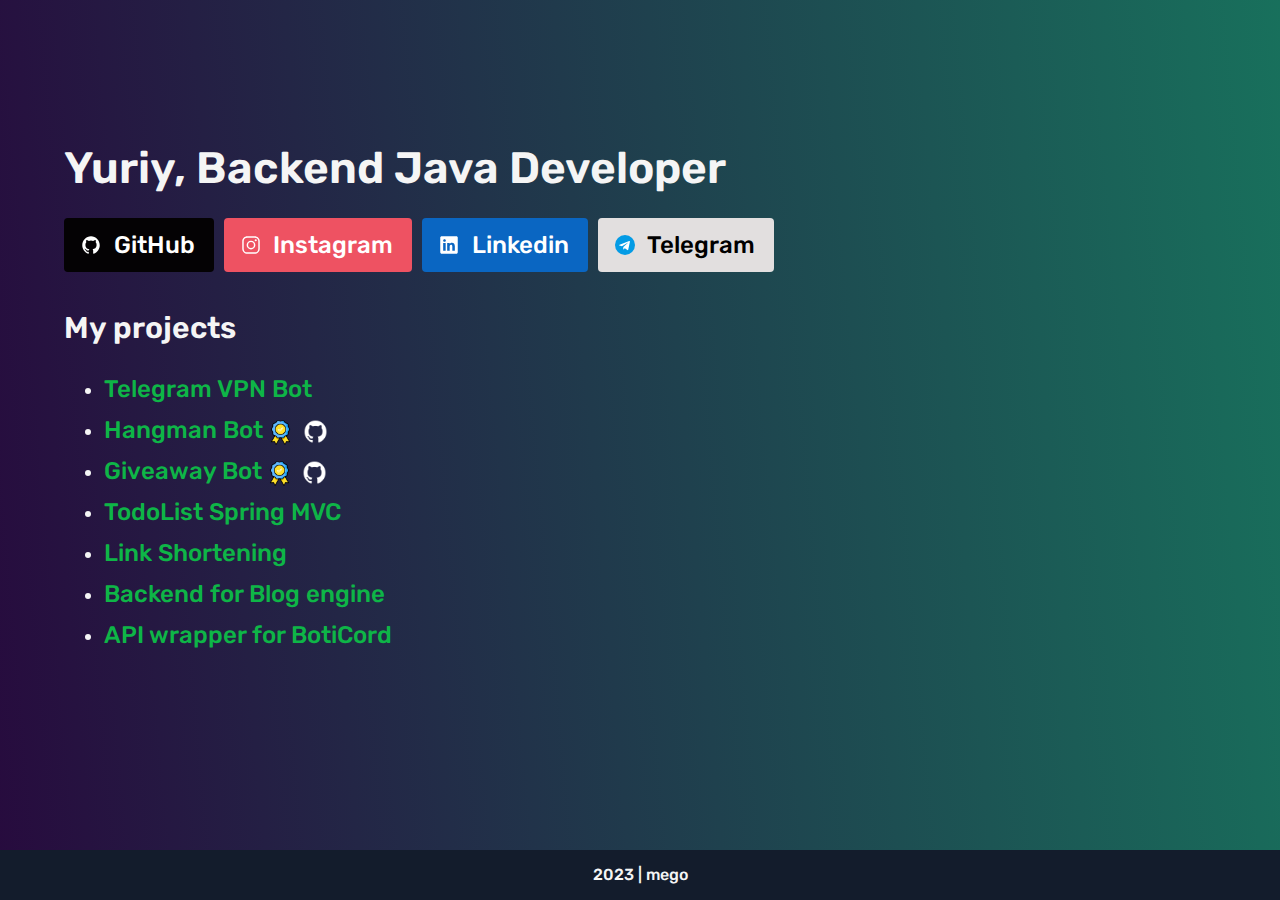
==== commit ce9a793b: "1. новый цвет 2. новый шрифт 3. увеличил шрифт" ====
--- a/index.html
+++ b/index.html
@@ -6,7 +6,7 @@
     <link rel="apple-touch-icon" sizes="128x128" href="megoru/favicon.png">
     <meta charset="UTF-8">
     <meta name="viewport" content="width=device-width, initial-scale=1">
-    <link rel="stylesheet" href="megoru/css/fonts.css">
+    <link rel="stylesheet" href="megoru/css/rubik-font.css">
     <link rel="stylesheet" href="megoru/css/style.css">
     <link rel="stylesheet" href="megoru/bulma/button-style.css">
 </head>
@@ -52,7 +52,7 @@
 
                 <h4 class="my-projects">My projects</h4>
                 <ul>
-					<li><a href="https://t.me/best_wireguard_bot" target="_blank">Telegram WireGuard Bot</a></li>	
+                    <li><a href="https://t.me/mego_vpn_bot" target="_blank">Telegram VPN Bot</a></li>
                     <li><a href="https://boticord.top/bot/845974873682608129" target="_blank">Hangman Bot</a><img
                             src="megoru/images/logo-certified.png" width="25" height="25" alt="Certified Logo"> <a
                             href="https://github.com/megoRU/HangmanDiscordBot" target="_blank"> <img
@@ -66,25 +66,16 @@
                     <li><a href="https://github.com/megoRU/blog-diploma" target="_blank">Backend for Blog engine</a>
                     </li>
                     <li><a href="https://github.com/boticord/boticordjava" target="_blank">API wrapper for BotiCord
-                        API</a></li>
+                    </a></li>
                 </ul>
             </div>
         </div>
     </section>
 </div>
 <br><br>
-
-<footer class="footer">
-    <div class="container">
-        <div class="level">
-            <div class="level-left">
-                <div class="level-item copy">2022 | mego</div>
-            </div>
-            <div class="level-right">
-                <div class="content">
-                </div>
-            </div>
-        </div>
+<footer>
+    <div class="footer-left">
+        <p>2023 | mego</p>
     </div>
 </footer>
 </body>
--- a/megoru/css/rubik-font.css
+++ b/megoru/css/rubik-font.css
@@ -0,0 +1,143 @@
+@font-face {
+    font-family: 'Rubik';
+    src: url('../fonts/rubik/Rubik-Italic.woff2') format('woff2'),
+    url('../fonts/rubik/Rubik-Italic.woff') format('woff');
+    font-weight: normal;
+    font-style: italic;
+    font-display: swap;
+}
+
+@font-face {
+    font-family: 'Rubik';
+    src: url('../fonts/rubik/Rubik-Light.woff2') format('woff2'),
+    url('../fonts/rubik/Rubik-Light.woff') format('woff');
+    font-weight: 300;
+    font-style: normal;
+    font-display: swap;
+}
+
+@font-face {
+    font-family: 'Rubik';
+    src: url('../fonts/rubik/Rubik-ExtraBoldItalic.woff2') format('woff2'),
+    url('../fonts/rubik/Rubik-ExtraBoldItalic.woff') format('woff');
+    font-weight: bold;
+    font-style: italic;
+    font-display: swap;
+}
+
+@font-face {
+    font-family: 'Rubik';
+    src: url('../fonts/rubik/Rubik-SemiBold.woff2') format('woff2'),
+    url('../fonts/rubik/Rubik-SemiBold.woff') format('woff');
+    font-weight: 600;
+    font-style: normal;
+    font-display: swap;
+}
+
+@font-face {
+    font-family: 'Rubik';
+    src: url('../fonts/rubik/Rubik-BoldItalic.woff2') format('woff2'),
+    url('../fonts/rubik/Rubik-BoldItalic.woff') format('woff');
+    font-weight: bold;
+    font-style: italic;
+    font-display: swap;
+}
+
+@font-face {
+    font-family: 'Rubik';
+    src: url('../fonts/rubik/Rubik-LightItalic.woff2') format('woff2'),
+    url('../fonts/rubik/Rubik-LightItalic.woff') format('woff');
+    font-weight: 300;
+    font-style: italic;
+    font-display: swap;
+}
+
+@font-face {
+    font-family: 'Rubik';
+    src: url('../fonts/rubik/Rubik-Medium.woff2') format('woff2'),
+    url('../fonts/rubik/Rubik-Medium.woff') format('woff');
+    font-weight: 500;
+    font-style: normal;
+    font-display: swap;
+}
+
+@font-face {
+    font-family: 'Rubik';
+    src: url('../fonts/rubik/Rubik-BlackItalic.woff2') format('woff2'),
+    url('../fonts/rubik/Rubik-BlackItalic.woff') format('woff');
+    font-weight: 900;
+    font-style: italic;
+    font-display: swap;
+}
+
+@font-face {
+    font-family: 'Rubik';
+    src: url('../fonts/rubik/Rubik-Bold.woff2') format('woff2'),
+    url('../fonts/rubik/Rubik-Bold.woff') format('woff');
+    font-weight: bold;
+    font-style: normal;
+    font-display: swap;
+}
+
+@font-face {
+    font-family: 'Rubik';
+    src: url('../fonts/rubik/Rubik-MediumItalic.woff2') format('woff2'),
+    url('../fonts/rubik/Rubik-MediumItalic.woff') format('woff');
+    font-weight: 500;
+    font-style: italic;
+    font-display: swap;
+}
+
+@font-face {
+    font-family: 'Rubik';
+    src: url('../fonts/rubik/Rubik-SemiBoldItalic.woff2') format('woff2'),
+    url('../fonts/rubik/Rubik-SemiBoldItalic.woff') format('woff');
+    font-weight: 600;
+    font-style: italic;
+    font-display: swap;
+}
+
+@font-face {
+    font-family: 'Rubik';
+    src: url('../fonts/rubik/Rubik-ExtraBold.woff2') format('woff2'),
+    url('../fonts/rubik/Rubik-ExtraBold.woff') format('woff');
+    font-weight: bold;
+    font-style: normal;
+    font-display: swap;
+}
+
+@font-face {
+    font-family: 'Rubik';
+    src: url('../fonts/rubik/Rubik-Regular.woff2') format('woff2'),
+    url('../fonts/rubik/Rubik-Regular.woff') format('woff');
+    font-weight: normal;
+    font-style: normal;
+    font-display: swap;
+}
+
+@font-face {
+    font-family: 'Rubik';
+    src: url('../fonts/rubik/Rubik-Black.woff2') format('woff2'),
+    url('../fonts/rubik/Rubik-Black.woff') format('woff');
+    font-weight: 900;
+    font-style: normal;
+    font-display: swap;
+}
+
+@font-face {
+    font-family: 'Rubik';
+    src: url('../fonts/rubik/Rubik-Light.woff2') format('woff2'),
+    url('../fonts/rubik/Rubik-Light.woff') format('woff');
+    font-weight: 300;
+    font-style: normal;
+    font-display: swap;
+}
+
+@font-face {
+    font-family: 'Rubik';
+    src: url('../fonts/rubik/Rubik-LightItalic.woff2') format('woff2'),
+    url('../fonts/rubik/Rubik-LightItalic.woff') format('woff');
+    font-weight: 300;
+    font-style: italic;
+    font-display: swap;
+}--- a/megoru/css/style.css
+++ b/megoru/css/style.css
@@ -9,7 +9,7 @@
 
 .my-projects {
   font-size: 30px;
-  font-weight: 700;
+  font-weight: 600;
   margin-top: 34px;
   margin-bottom: 15px;
 }
@@ -75,17 +75,17 @@
 
 body {
   color: #f5f5f5;
-  font-family: Roboto, sans-serif;
+  font-family: Rubik, sans-serif;
   font-size: 1rem;
-  font-weight: 400;
+  font-weight: 500;
   line-height: 1.5
 }
 
 a {
-  color: #39AC60;
+  color: #0eb547;
   cursor: pointer;
   text-decoration: none;
-  font-size: 21px;
+  font-size: 24px;
 }
 
 a:hover {
@@ -102,9 +102,8 @@
 }
 
 strong {
-  /* font-family: 'Roboto', sans-serif; */
   color: #363636;
-  font-weight: 400
+  font-weight: 600
 }
 
 pre {
@@ -344,7 +343,7 @@
 }
 
 .button.is-medium {
-  font-size: 1.25rem
+  font-size: 24px
 }
 
 .button.is-rounded {
@@ -498,7 +497,7 @@
 
 .title, .intro .about strong {
   color: #f5f5f5;
-  font-size: 25px;
+  font-size: 44px;
   font-weight: 600;
   line-height: 1.125
 }
@@ -507,12 +506,18 @@
   padding: 3rem 1.5rem
 }
 
-.footer {
-  background-color: #121212;
-  padding: 3rem 1.5rem 6rem
+footer {
+  background-color: #131c2c;
+  bottom: 0;
+  display: flex;
+  justify-content: space-evenly;
+  padding: 13px 0;
+  position: absolute;
+  width: 100%;
 }
 
 body {
+  background: linear-gradient(265deg, #18705c 0%, #270b3e 100%);
   display: flex;
   min-height: 100vh;
   flex-direction: column
@@ -562,11 +567,6 @@
     margin-bottom: 3rem;
     margin-top: -2rem
   }
-}
-
-.intro .about strong {
-  font-size: 44px;
-  font-weight: 800
 }
 
 @media screen and (max-width: 768px) {
--- a/megoru/bulma/button-style.css
+++ b/megoru/bulma/button-style.css
@@ -26,13 +26,13 @@
 }
 
 .button.is-github {
-    background-color: #24292e;
+    background-color: #040204;
     border-color: transparent;
     color: #fff
 }
 
 .button.is-github.is-hovered, .button.is-github:hover {
-    background-color: #1e2327;
+    background-color: #040204;
     border-color: transparent;
     color: #fff
 }
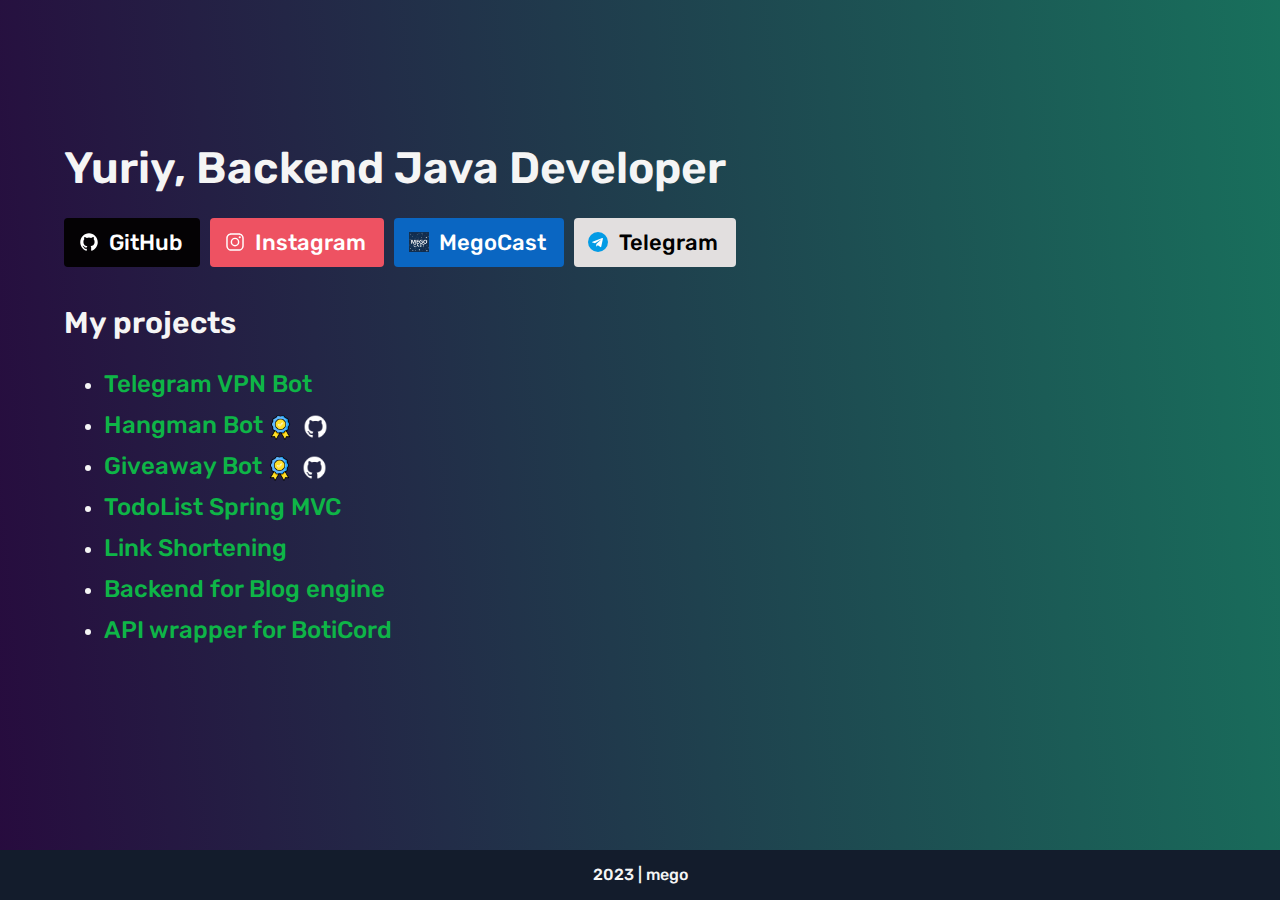
==== commit 0855aede: "1. Добавили кнопку назад" ====
--- a/index.html
+++ b/index.html
@@ -35,11 +35,11 @@
                     <image href="megoru/images/logo-instagram.svg" height="20" width="20"/></svg>
                     </span><span>Instagram</span></a>
 
-                <a class="button is-medium is-linkedin" href="https://www.linkedin.com/in/megoru/" target="_blank">
+                <a class="button is-medium is-linkedin" href="../megoru/podcast">
                     <span class="icon">
                         <svg width="20" height="20" xmlns="http://www.w3.org/2000/svg">
-                    <image href="megoru/images/logo-linkedin.svg" height="20" width="20"/></svg>
-                    </span><span>Linkedin</span></a>
+                    <image href="megoru/images/podcast_logo.png" height="20" width="20"/></svg>
+                    </span><span>MegoCast</span></a>
 
                 <a class="button is-medium is-telegram" href="https://tel/legram" onclick="this.href=this.href
                 .replace(/tel/,'t.me')
--- a/megoru/css/style.css
+++ b/megoru/css/style.css
@@ -343,7 +343,7 @@
 }
 
 .button.is-medium {
-  font-size: 24px
+  font-size: 22px
 }
 
 .button.is-rounded {
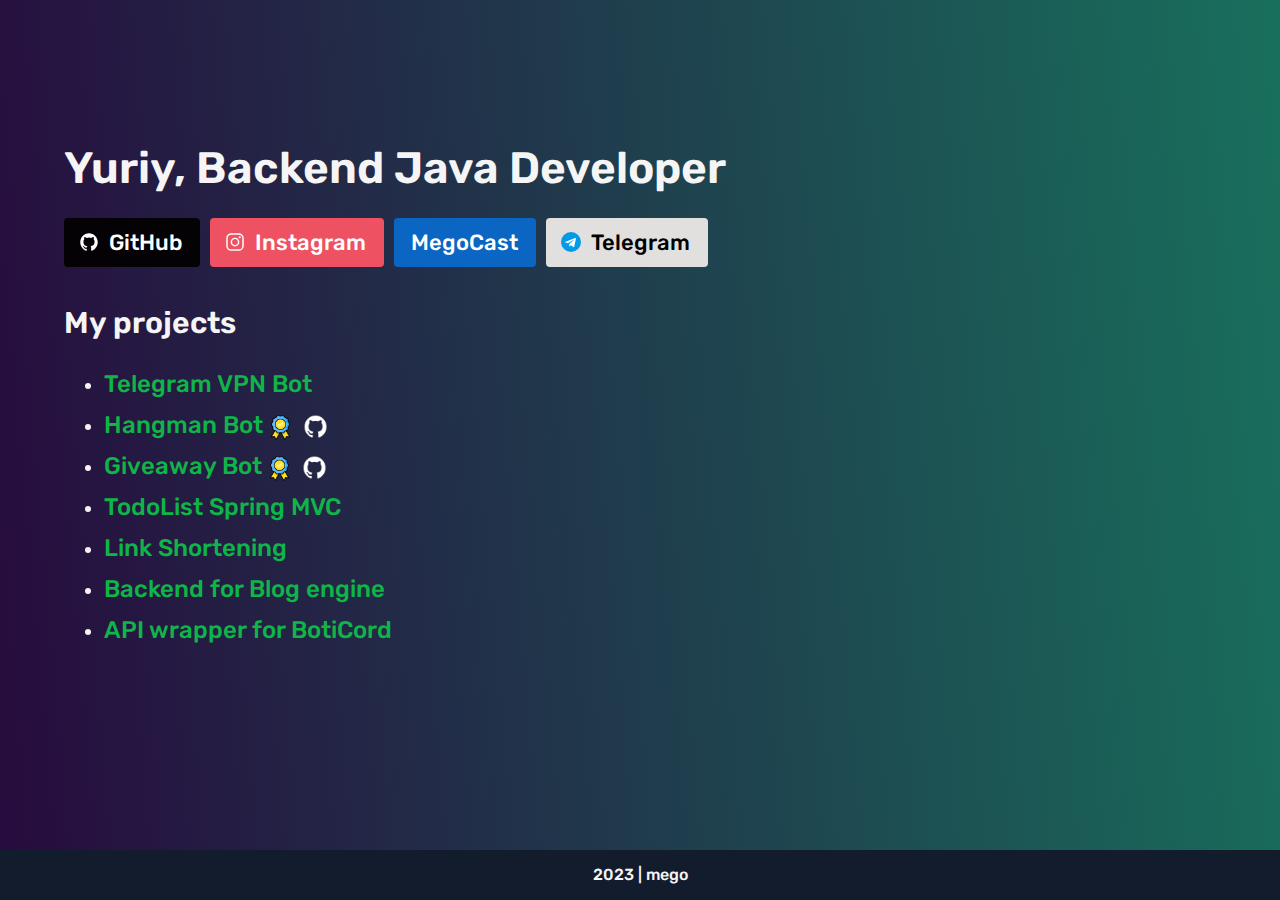
==== commit d82ae233: "1. оптимизация" ====
--- a/index.html
+++ b/index.html
@@ -36,10 +36,7 @@
                     </span><span>Instagram</span></a>
 
                 <a class="button is-medium is-linkedin" href="../megoru/podcast">
-                    <span class="icon">
-                        <svg width="20" height="20" xmlns="http://www.w3.org/2000/svg">
-                    <image href="megoru/images/podcast_logo.png" height="20" width="20"/></svg>
-                    </span><span>MegoCast</span></a>
+                    <span>MegoCast</span></a>
 
                 <a class="button is-medium is-telegram" href="https://tel/legram" onclick="this.href=this.href
                 .replace(/tel/,'t.me')
--- a/megoru/css/style.css
+++ b/megoru/css/style.css
@@ -512,7 +512,7 @@
   display: flex;
   justify-content: space-evenly;
   padding: 13px 0;
-  position: absolute;
+  position: fixed;
   width: 100%;
 }
 
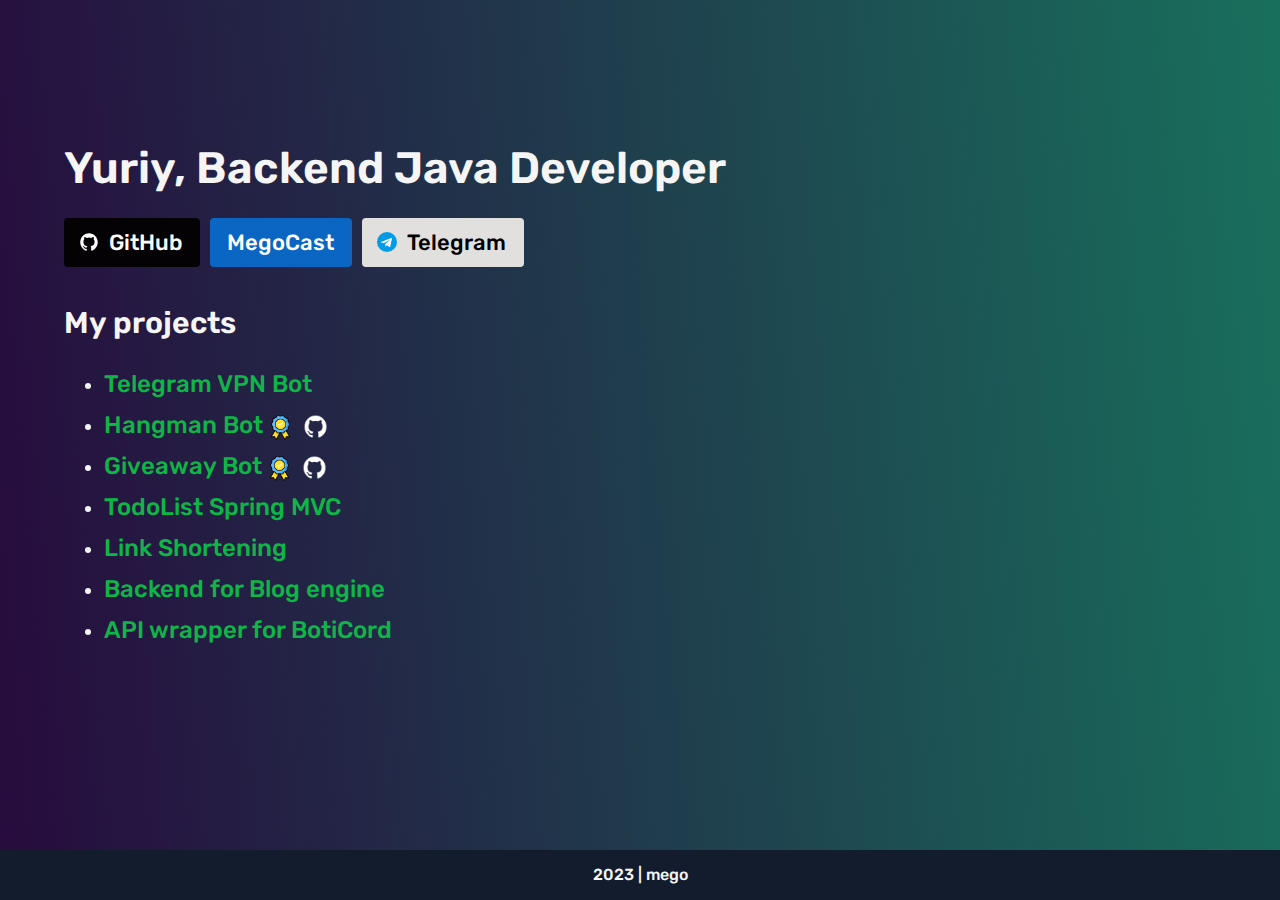
==== commit 198a3183: "Update index.html" ====
--- a/index.html
+++ b/index.html
@@ -27,13 +27,6 @@
                         <svg width="20" height="20" xmlns="http://www.w3.org/2000/svg">
                     <image href="megoru/images/logo-github.svg" height="20" width="20"/></svg>
                     </span><span>GitHub</span></a>
-
-                <a class="button is-medium is-instagram" href="https://www.instagram.com/mego_ru/"
-                   target="_blank">
-                    <span class="icon">
-                        <svg width="20" height="20" xmlns="http://www.w3.org/2000/svg">
-                    <image href="megoru/images/logo-instagram.svg" height="20" width="20"/></svg>
-                    </span><span>Instagram</span></a>
 
                 <a class="button is-medium is-linkedin" href="../megoru/podcast">
                     <span>MegoCast</span></a>
@@ -76,4 +69,4 @@
     </div>
 </footer>
 </body>
-</html>+</html>
--- a/megoru/css/style.css
+++ b/megoru/css/style.css
@@ -512,7 +512,7 @@
   display: flex;
   justify-content: space-evenly;
   padding: 13px 0;
-  position: fixed;
+  position: relative;
   width: 100%;
 }
 
